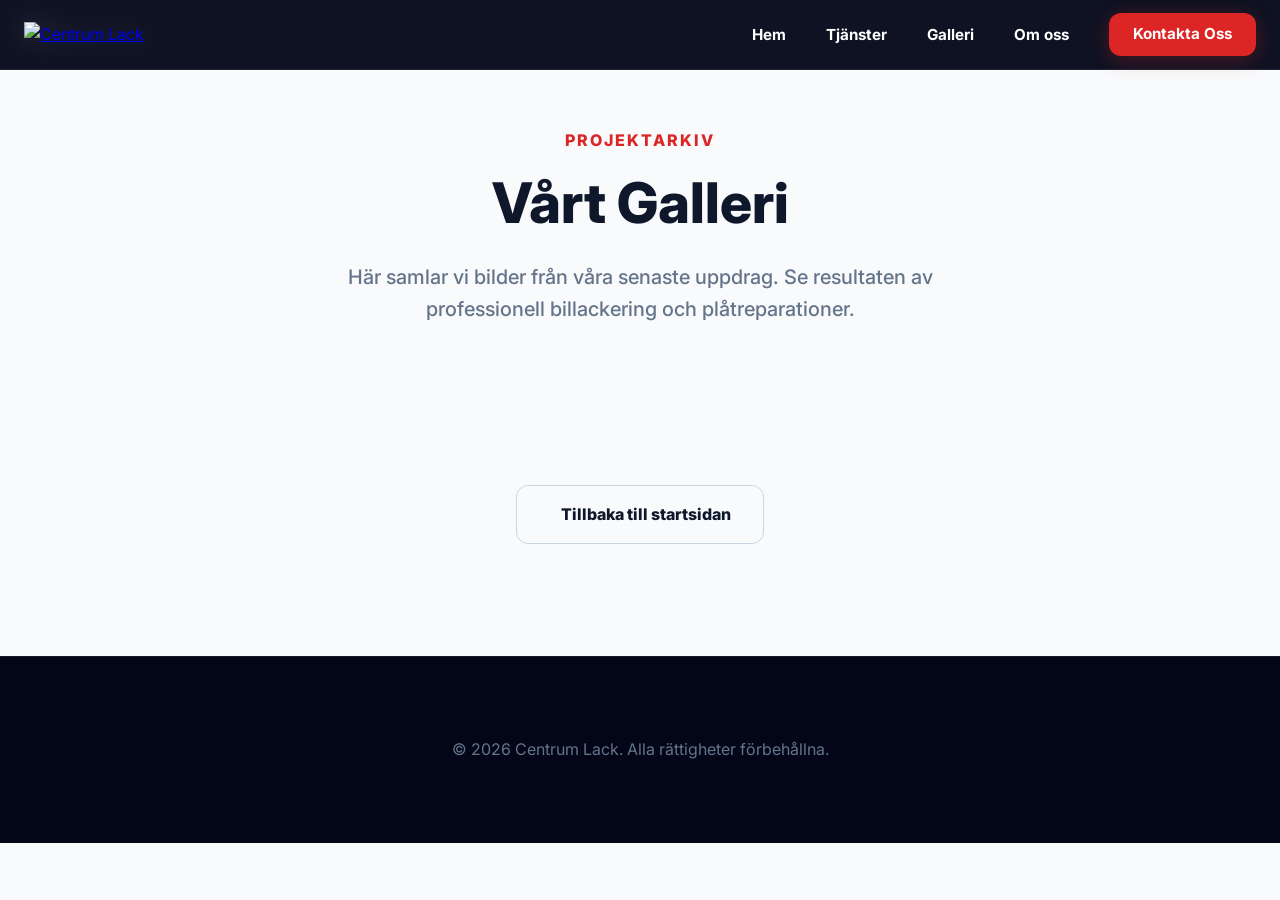
==== galleri.html @ 2651d566 "Add files via upload" ====
<!DOCTYPE html>
<html lang="sv" class="scroll-smooth">
<head>
    <meta charset="UTF-8">
    <meta name="viewport" content="width=device-width, initial-scale=1.0">
    <title>Galleri | Centrum Lack</title>
    
    <!-- Fonts & Icons -->
    <link href="https://fonts.googleapis.com/css2?family=Inter:wght@400;500;700;800&display=swap" rel="stylesheet">
    <script src="https://unpkg.com/lucide@latest"></script>
    
    <!-- Styles -->
    <link rel="stylesheet" href="style.css">
</head>
<body style="background: #f8fafc;">

    <!-- Navbar -->
    <header class="navbar">
        <div class="container nav-content">
            <a href="index.html#home" class="logo flex items-center">
                <img src="assets/logga1.png" alt="Centrum Lack" style="height: 90px;" class="logo-glow transition-transform hover:scale-105">
            </a>
            
            <nav>
                <ul class="nav-links">
                    <li><a href="index.html#home">Hem</a></li>
                    <li><a href="index.html#services">Tjänster</a></li>
                    <li><a href="index.html#gallery" class="highlight-red">Galleri</a></li>
                    <li><a href="index.html#about">Om oss</a></li>
                    <li><a href="index.html#contact" class="btn btn-primary" style="padding: 0.6rem 1.5rem;">Kontakta Oss</a></li>
                </ul>
            </nav>
        </div>
    </header>

    <main class="section-padding" style="padding-top: 8rem;">
        <div class="container">
            <div style="text-align: center; margin-bottom: 5rem;">
                <p style="color: var(--brand-red); font-weight: 800; text-transform: uppercase; letter-spacing: 2px; margin-bottom: 1rem;">Projektarkiv</p>
                <h1 style="font-size: 3.5rem; color: var(--bg-dark);">Vårt Galleri</h1>
                <p style="max-width: 600px; margin: 1.5rem auto; color: #64748b; font-weight: 500; font-size: 1.25rem;">
                    Här samlar vi bilder från våra senaste uppdrag. Se resultaten av professionell billackering och plåtreparationer.
                </p>
            </div>
            
            <!-- Gallery Grid Template -->
            <div id="gallery-grid" class="grid-3" style="gap: 2rem;">
                <!-- Dynamically Populated -->
            </div>
            
            <div style="text-align: center; margin-top: 5rem;">
                <a href="index.html#home" class="btn btn-outline" style="color: var(--bg-dark); border-color: #cbd5e1;">
                    <i data-lucide="arrow-left"></i> Tillbaka till startsidan
                </a>
            </div>
        </div>
    </main>

    <!-- Lightbox Modal -->
    <div id="lightbox" class="lightbox">
        <button class="lightbox-close" id="close-lightbox">
            <i data-lucide="x"></i>
        </button>
        <button id="prev-btn" style="position: absolute; left: 2rem; color: white; background: none; border: none; cursor: pointer; font-size: 3rem;">
            <i data-lucide="chevron-left" class="w-12 h-12"></i>
        </button>
        <div style="max-width: 90%; max-height: 85vh; display: flex; align-items: center; justify-content: center;">
            <img id="lightbox-img" src="" alt="Enlarged" style="max-width: 100%; max-height: 100%; border-radius: 12px; box-shadow: 0 0 50px rgba(0,0,0,0.5);">
        </div>
        <button id="next-btn" style="position: absolute; right: 2rem; color: white; background: none; border: none; cursor: pointer; font-size: 3rem;">
            <i data-lucide="chevron-right" class="w-12 h-12"></i>
        </button>
    </div>

    <footer style="background: #020617; padding: 5rem 0; border-top: 1px solid var(--border); color: white;">
        <div class="container" style="text-align: center;">
            <p style="color: #64748b;">&copy; 2026 Centrum Lack. Alla rättigheter förbehållna.</p>
        </div>
    </footer>

    <script>
        // Gallery Auto-Population & Lightbox Logic
        document.addEventListener('DOMContentLoaded', async () => {
            const grid = document.getElementById('gallery-grid');
            let images = [];

            try {
                const response = await fetch('assets/galleri-manifest.json');
                images = await response.json();
            } catch (err) {
                console.warn('Galleri missing or manifest failed.');
            }

            // Populate Grid
            images.forEach((imgSrc, index) => {
                const card = document.createElement('div');
                card.className = 'glass-card';
                card.style.padding = '0.75rem';
                card.style.background = 'white';
                card.style.cursor = 'pointer';
                card.innerHTML = `
                    <div style="aspect-ratio: 1; overflow: hidden; border-radius: 12px;">
                        <img src="assets/galleri/${imgSrc}" alt="Centrum Lack Projekt" style="width: 100%; height: 100%; object-fit: cover;" class="gallery-item-img transition-all duration-500 hover:scale-110">
                    </div>
                `;
                card.addEventListener('click', () => openLightbox(index));
                grid.appendChild(card);
            });

            // Lightbox Logic
            const lightbox = document.getElementById('lightbox');
            const lightboxImg = document.getElementById('lightbox-img');
            let currentIndex = 0;

            function openLightbox(index) {
                currentIndex = index;
                lightboxImg.src = `assets/galleri/${images[currentIndex]}`;
                lightbox.classList.add('active');
                document.body.style.overflow = 'hidden';
            }

            function closeLightbox() {
                lightbox.classList.remove('active');
                document.body.style.overflow = '';
            }

            document.getElementById('close-lightbox').addEventListener('click', closeLightbox);
            
            document.getElementById('prev-btn').addEventListener('click', (e) => {
                e.stopPropagation();
                currentIndex = (currentIndex - 1 + images.length) % images.length;
                lightboxImg.src = `assets/galleri/${images[currentIndex]}`;
            });

            document.getElementById('next-btn').addEventListener('click', (e) => {
                e.stopPropagation();
                currentIndex = (currentIndex + 1) % images.length;
                lightboxImg.src = `assets/galleri/${images[currentIndex]}`;
            });

            lightbox.addEventListener('click', (e) => {
                if (e.target === lightbox) closeLightbox();
            });

            // Keyboard support
            document.addEventListener('keydown', (e) => {
                if (!lightbox.classList.contains('active')) return;
                if (e.key === 'Escape') closeLightbox();
                if (e.key === 'ArrowRight') document.getElementById('next-btn').click();
                if (e.key === 'ArrowLeft') document.getElementById('prev-btn').click();
            });

            if (window.lucide) window.lucide.createIcons();
        });
    </script>
</body>
</html>
---- style.css ----
:root {
    --bg-dark: #0f172a;
    --bg-darker: #020617;
    --brand-red: #dc2626;
    --brand-red-hover: #b91c1c;
    --brand-blue: #0f172a;
    
    --text-light: #f8fafc;
    --text-muted: #94a3b8;
    
    --glass: rgba(255, 255, 255, 0.03);
    --border: rgba(255, 255, 255, 0.08);
    
    --font-main: 'Inter', sans-serif;
    --transition: all 0.4s cubic-bezier(0.16, 1, 0.3, 1);
}

* {
    margin: 0;
    padding: 0;
    box-sizing: border-box;
}

html {
    scroll-behavior: smooth;
    font-family: var(--font-main);
}

body {
    background-color: #fff;
    color: #1e293b;
    line-height: 1.6;
    overflow-x: hidden;
    -webkit-font-smoothing: antialiased;
}

/* Typography & Layout */
.container {
    max-width: 1280px;
    margin: 0 auto;
    padding: 0 1.5rem;
}

.section-padding {
    padding: 7rem 0;
}

h1, h2, h3, h4 {
    font-weight: 800;
    line-height: 1.2;
}

.highlight-red {
    color: var(--brand-red);
}

/* Navigation */
.navbar {
    position: fixed;
    top: 0;
    width: 100%;
    z-index: 1000;
    padding: 0.8rem 0;
    background: rgba(2, 6, 23, 0.95);
    backdrop-filter: blur(12px);
    border-bottom: 1px solid var(--border);
    transition: var(--transition);
}

#mobile-menu-btn {
    display: none;
    background: none;
    border: none;
    color: white;
    cursor: pointer;
}

@media (max-width: 768px) {
    #mobile-menu-btn {
        display: block;
    }
}

.nav-content {
    display: flex;
    justify-content: space-between;
    align-items: center;
}

.nav-links {
    display: flex;
    gap: 2.5rem;
    align-items: center;
    list-style: none;
}

.nav-links a {
    color: white;
    text-decoration: none;
    font-weight: 700;
    font-size: 0.95rem;
    transition: var(--transition);
}

.nav-links a:hover {
    color: var(--brand-red);
}

/* Buttons */
.btn {
    display: inline-flex;
    align-items: center;
    gap: 0.75rem;
    padding: 1rem 2rem;
    border-radius: 12px;
    font-weight: 800;
    text-decoration: none;
    transition: var(--transition);
    cursor: pointer;
    border: none;
    font-size: 1rem;
}

.btn-primary {
    background: var(--brand-red);
    color: white;
    box-shadow: 0 4px 20px rgba(220, 38, 38, 0.3);
}

.btn-primary:hover {
    background: var(--brand-red-hover);
    transform: translateY(-2px);
    box-shadow: 0 8px 30px rgba(220, 38, 38, 0.4);
}

.btn-outline {
    background: rgba(255, 255, 255, 0.05);
    color: white;
    border: 1px solid var(--border);
    backdrop-filter: blur(8px);
}

.btn-outline:hover {
    background: rgba(255, 255, 255, 0.1);
    transform: translateY(-2px);
}

/* Premium Effects */
.logo-glow {
    filter: drop-shadow(0 0 15px rgba(255, 255, 255, 0.2));
    animation: glow-pulse-white 3s infinite alternate;
}

@keyframes glow-pulse-white {
    from { filter: drop-shadow(0 0 10px rgba(255, 255, 255, 0.15)); }
    to { filter: drop-shadow(0 0 30px rgba(255, 255, 255, 0.4)); }
}

.footer-logo {
    height: 160px;
    filter: grayscale(1);
    opacity: 0.5;
    transition: var(--transition);
}

.footer-logo:hover {
    filter: grayscale(0);
    opacity: 1;
    transform: scale(1.05);
}

.glass-card {
    background: var(--glass);
    backdrop-filter: blur(10px);
    border: 1px solid var(--border);
    border-radius: 20px;
    transition: var(--transition);
}

.glass-card:hover {
    border-color: var(--brand-red);
    transform: translateY(-5px);
}

/* Grid System */
.grid-3 {
    display: grid;
    grid-template-columns: repeat(3, 1fr);
    gap: 2.5rem;
}

/* Responsive */
@media (max-width: 1024px) {
    .grid-3 { grid-template-columns: repeat(2, 1fr); }
}

@media (max-width: 768px) {
    .grid-3 { grid-template-columns: 1fr; }
    .nav-links { display: none; }
    .section-padding { padding: 4rem 0; }
}

/* Hero Section Specifics */
.hero {
    height: 100vh;
    min-height: 700px;
    background-color: var(--bg-dark);
    display: flex;
    align-items: center;
    position: relative;
    overflow: hidden;
}

.hero-bg {
    position: absolute;
    inset: 0;
    opacity: 0.4;
}

.hero-bg img {
    width: 100%;
    height: 100%;
    object-fit: cover;
}

.hero-overlay {
    position: absolute;
    inset: 0;
    background: linear-gradient(to top, var(--bg-dark) 0%, transparent 100%);
}

.hero-content {
    position: relative;
    z-index: 10;
    max-width: 800px;
    text-align: center;
    margin: 0 auto;
}

/* Form Styles */
.form-input {
    width: 100%;
    background: rgba(255, 255, 255, 0.05);
    border: 1px solid var(--border);
    padding: 1.2rem;
    border-radius: 12px;
    color: white;
    font-family: inherit;
    font-weight: 700;
    transition: var(--transition);
    outline: none;
}

.form-input:focus {
    border-color: var(--brand-red);
    background: rgba(255, 255, 255, 0.1);
}

/* Lightbox */
.lightbox {
    position: fixed;
    inset: 0;
    background: rgba(0, 0, 0, 0.95);
    z-index: 2000;
    display: none;
    align-items: center;
    justify-content: center;
    opacity: 0;
    transition: opacity 0.4s ease;
}

.lightbox.active {
    display: flex;
    opacity: 1;
}

.lightbox-img {
    max-width: 90%;
    max-height: 85vh;
    border-radius: 12px;
    box-shadow: 0 0 50px rgba(0, 0, 0, 0.5);
}

.lightbox-close {
    position: absolute;
    top: 2rem;
    right: 2rem;
    color: white;
    font-size: 2.5rem;
    background: none;
    border: none;
    cursor: pointer;
}
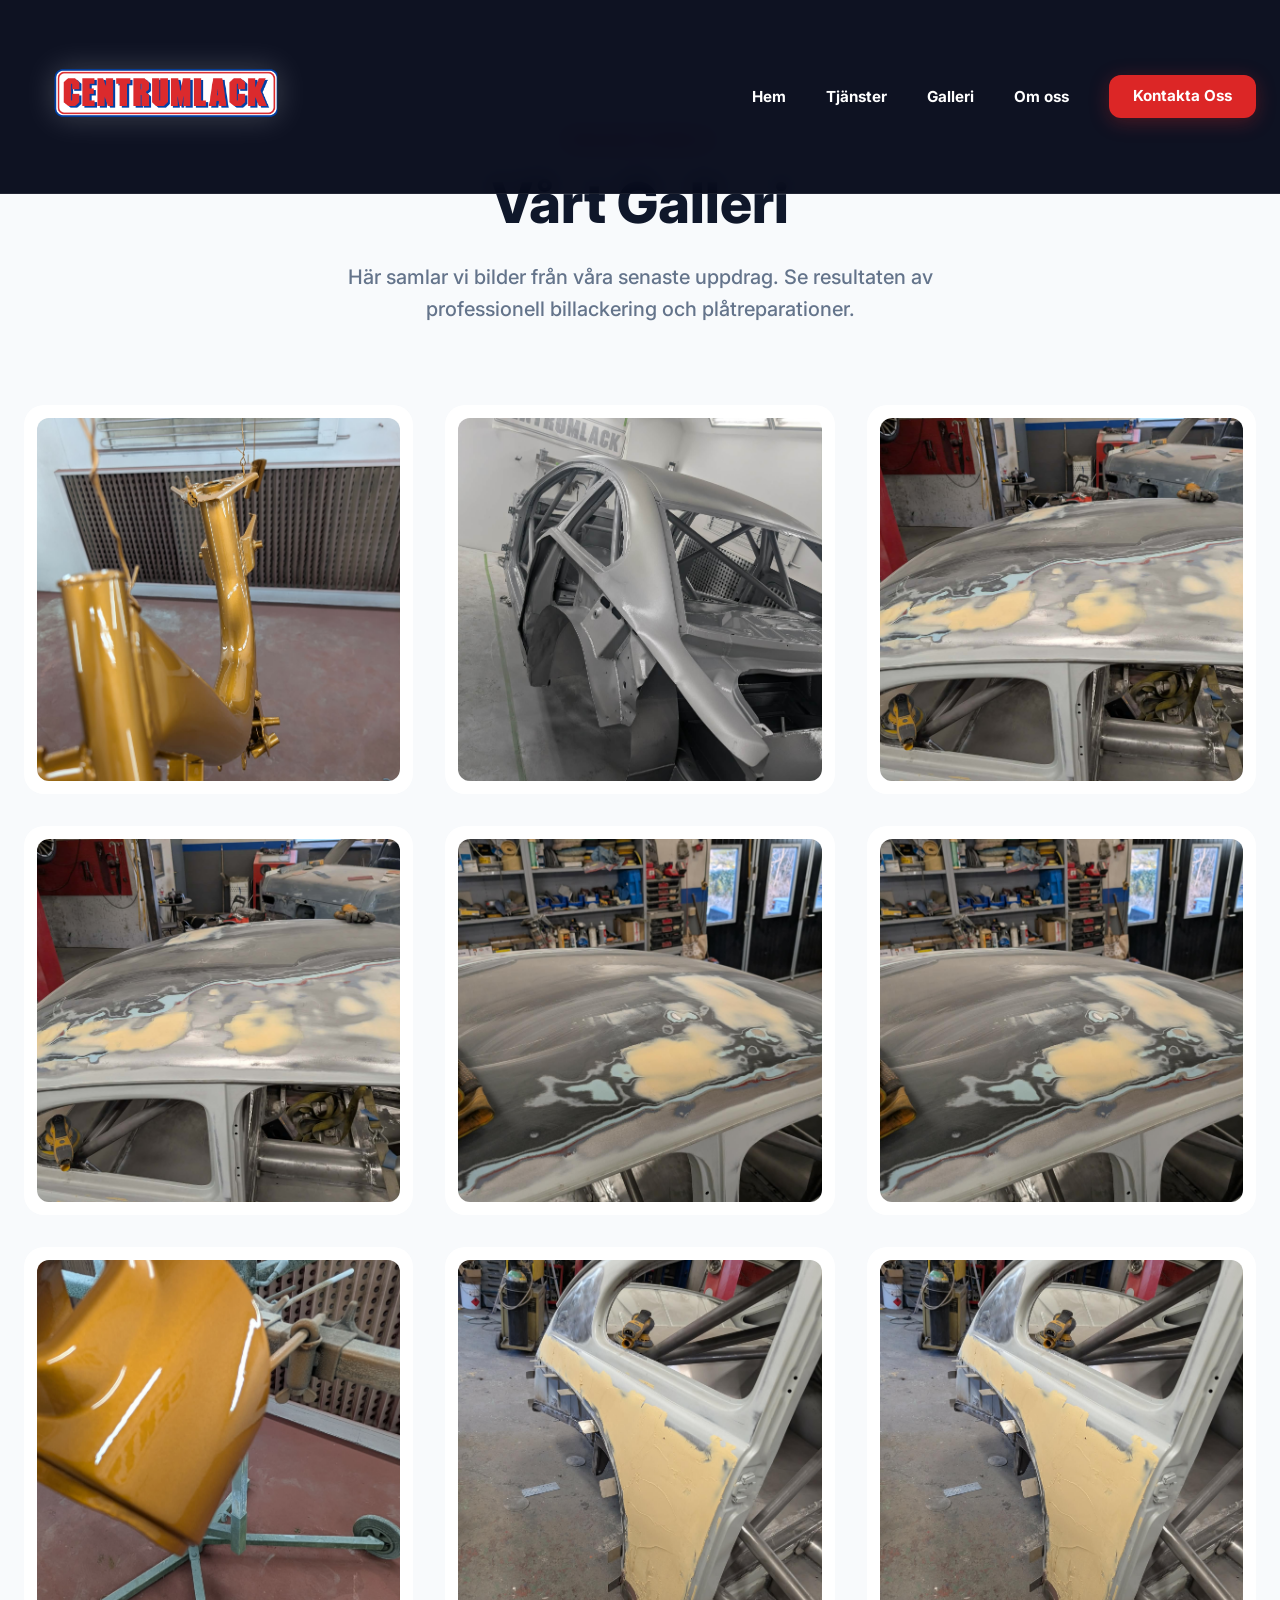
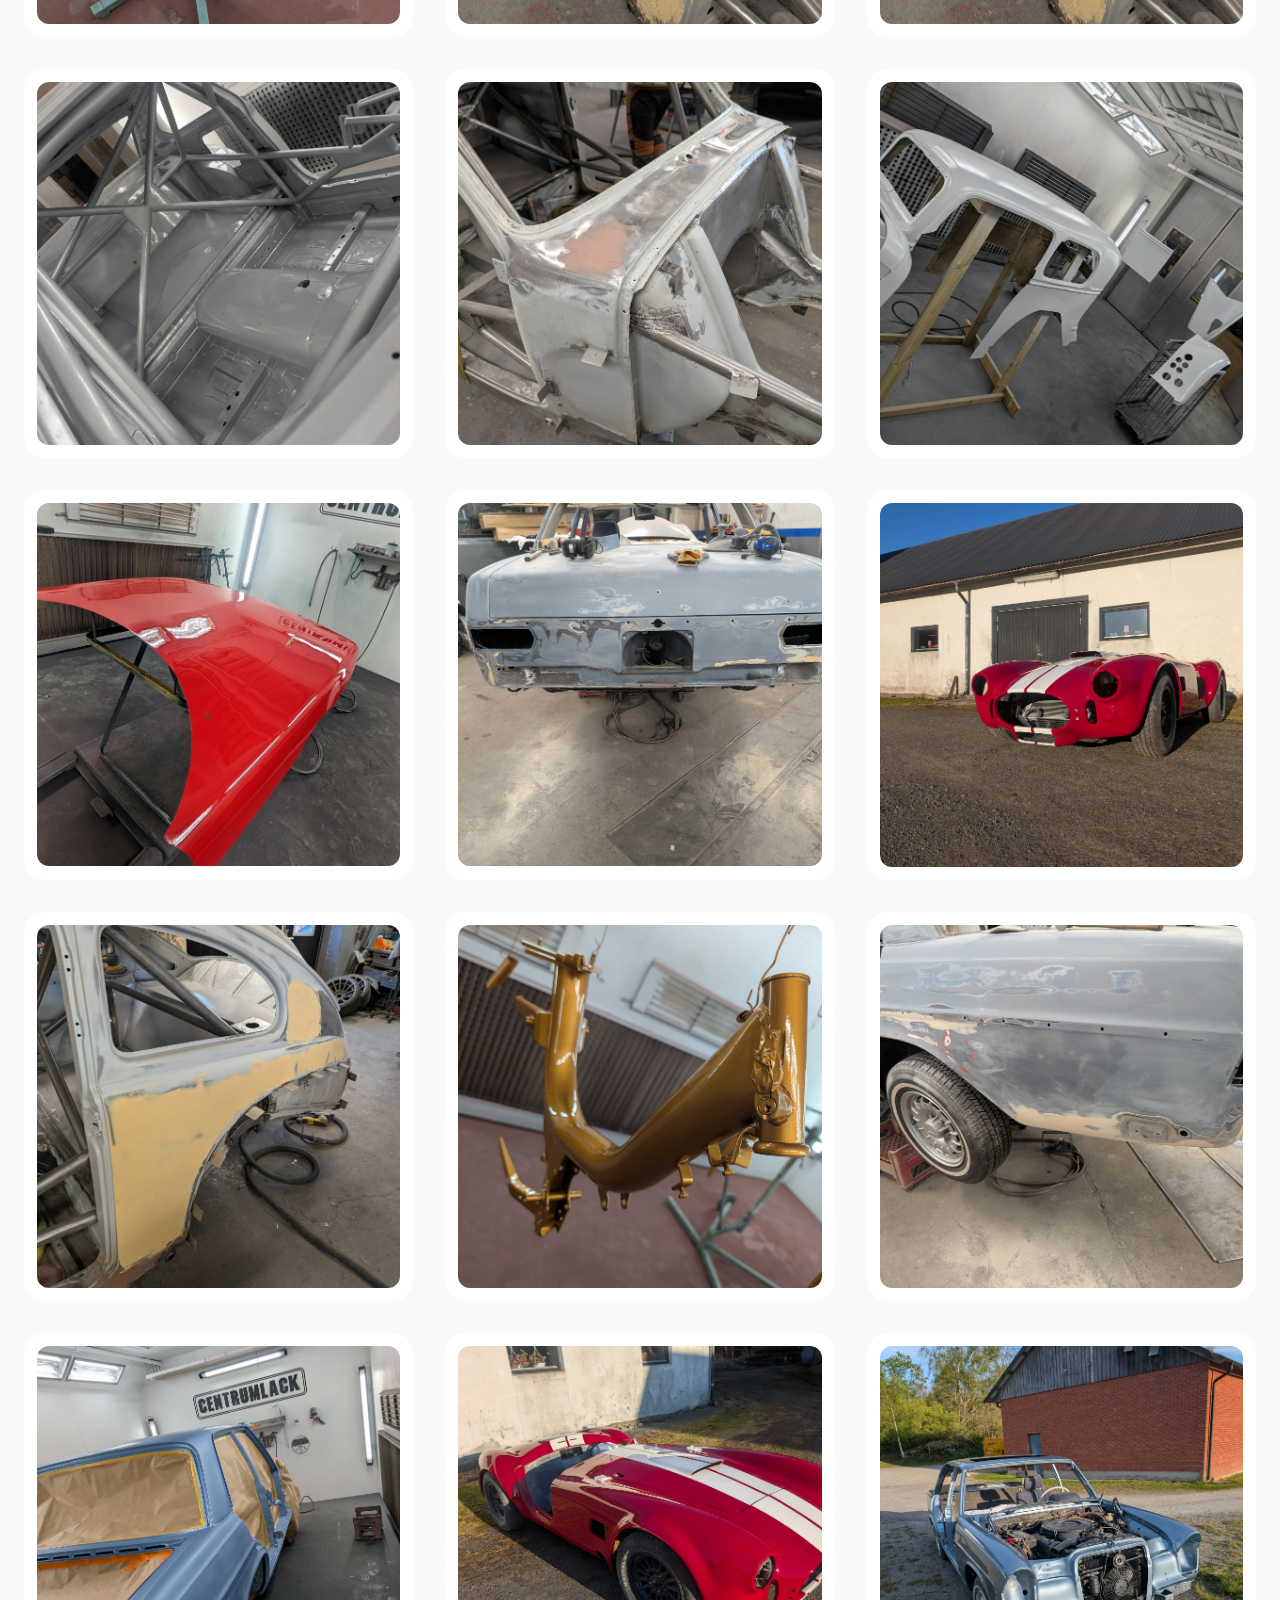
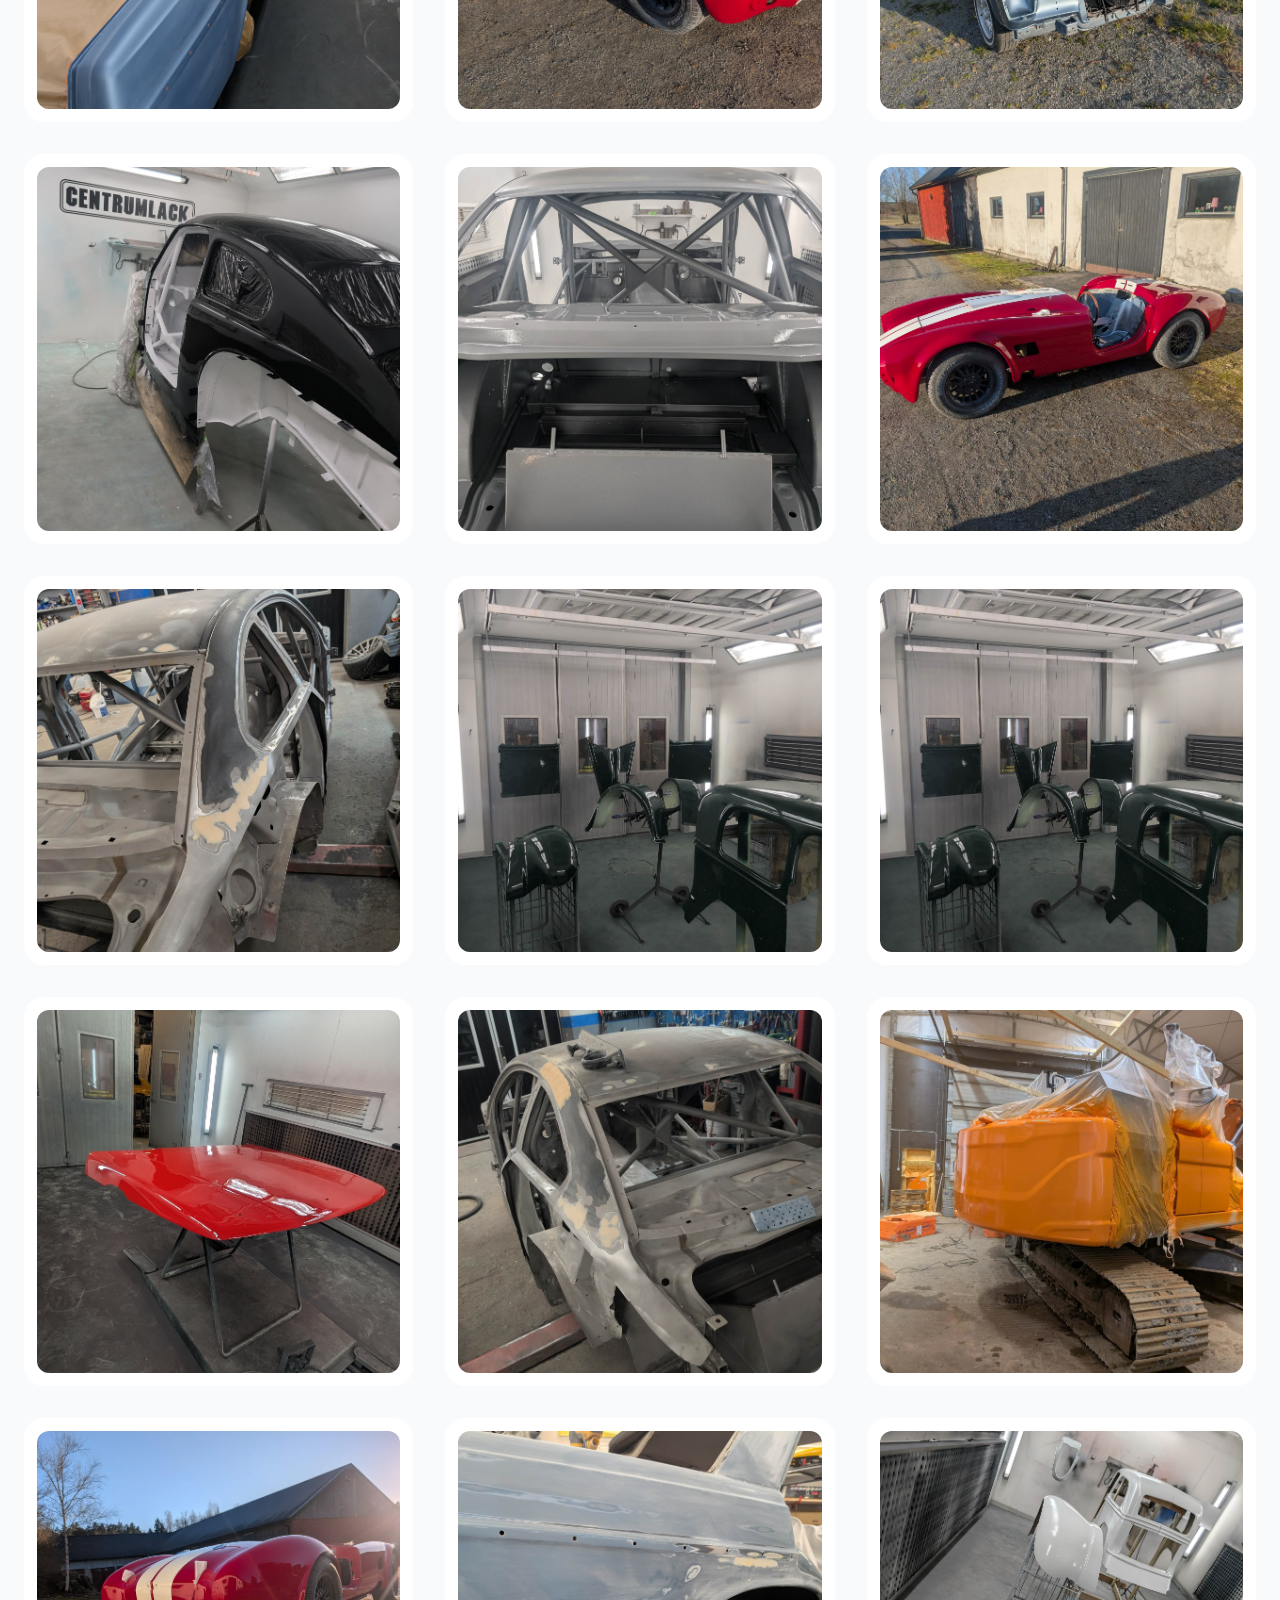
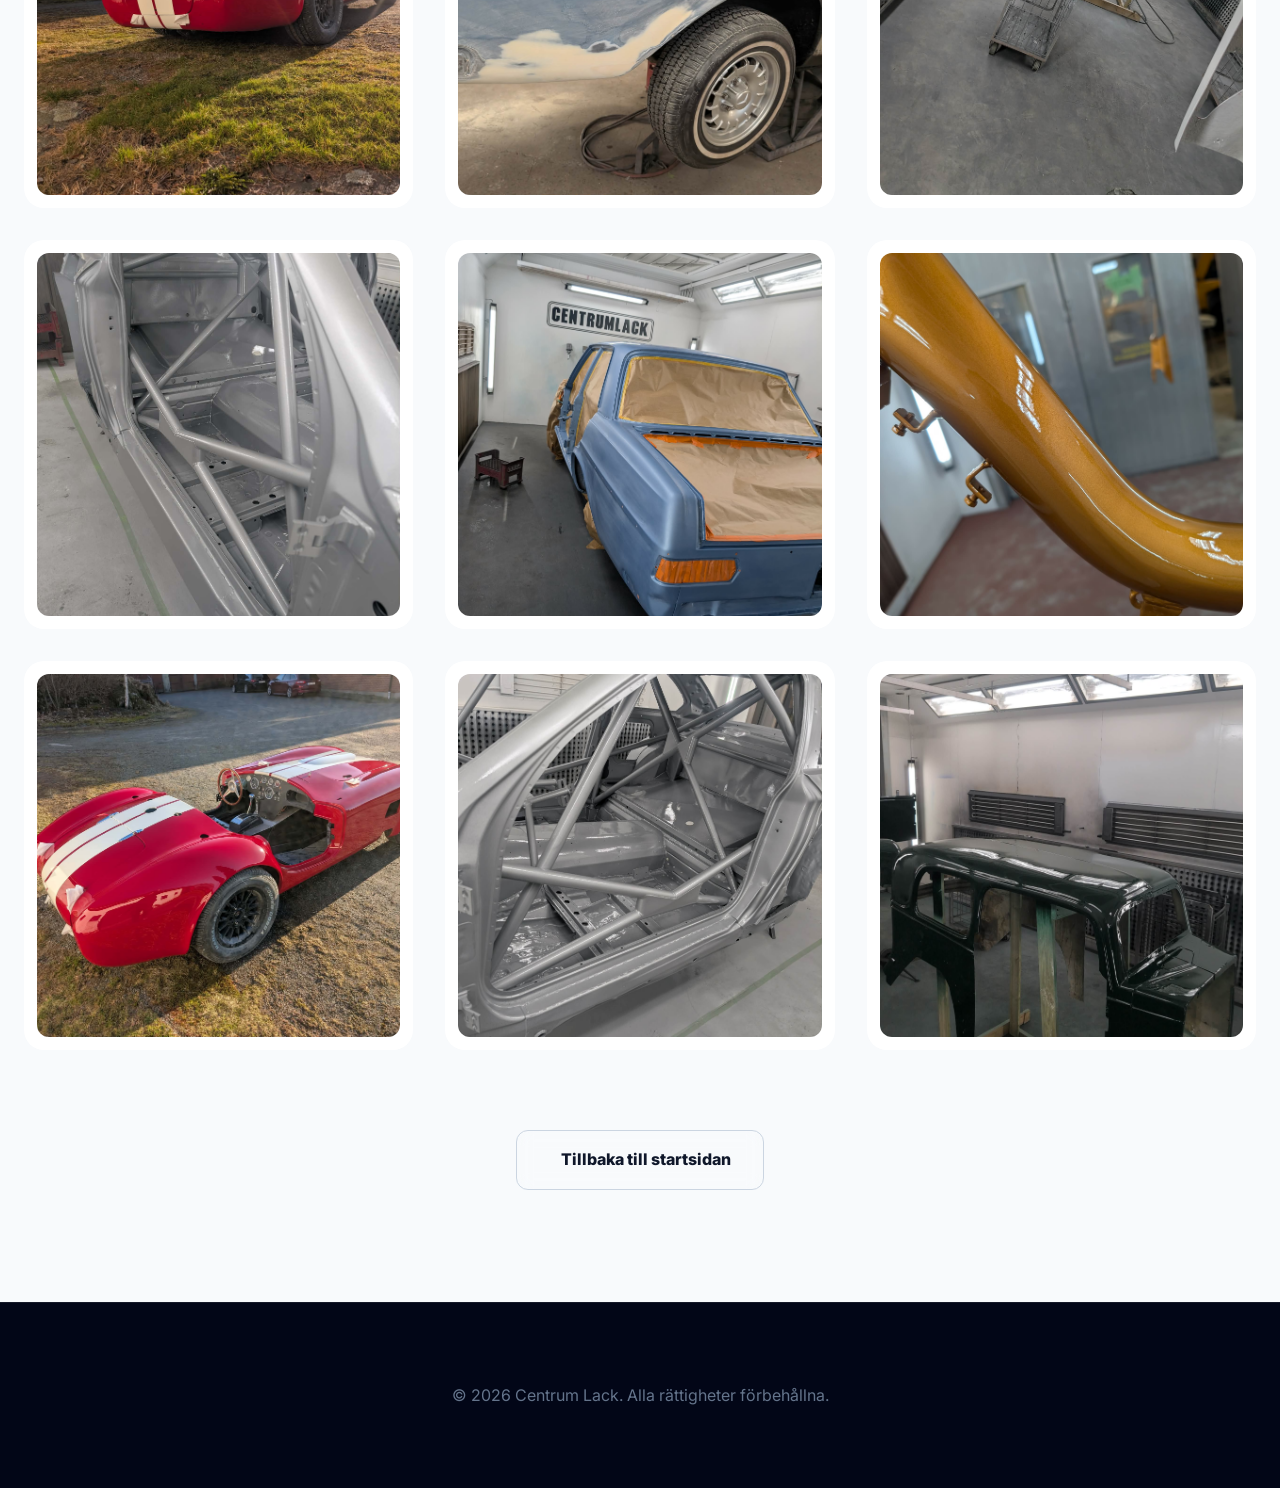
==== commit 3246b808: "Add files via upload" ====
--- a/galleri.html
+++ b/galleri.html
@@ -18,7 +18,7 @@
     <header class="navbar">
         <div class="container nav-content">
             <a href="index.html#home" class="logo flex items-center">
-                <img src="assets/logga1.png" alt="Centrum Lack" style="height: 90px;" class="logo-glow transition-transform hover:scale-105">
+                <img src="assets/logga1.png" alt="Centrum Lack" style="height: 160px;" class="logo-glow transition-transform hover:scale-105">
             </a>
             
             <nav>
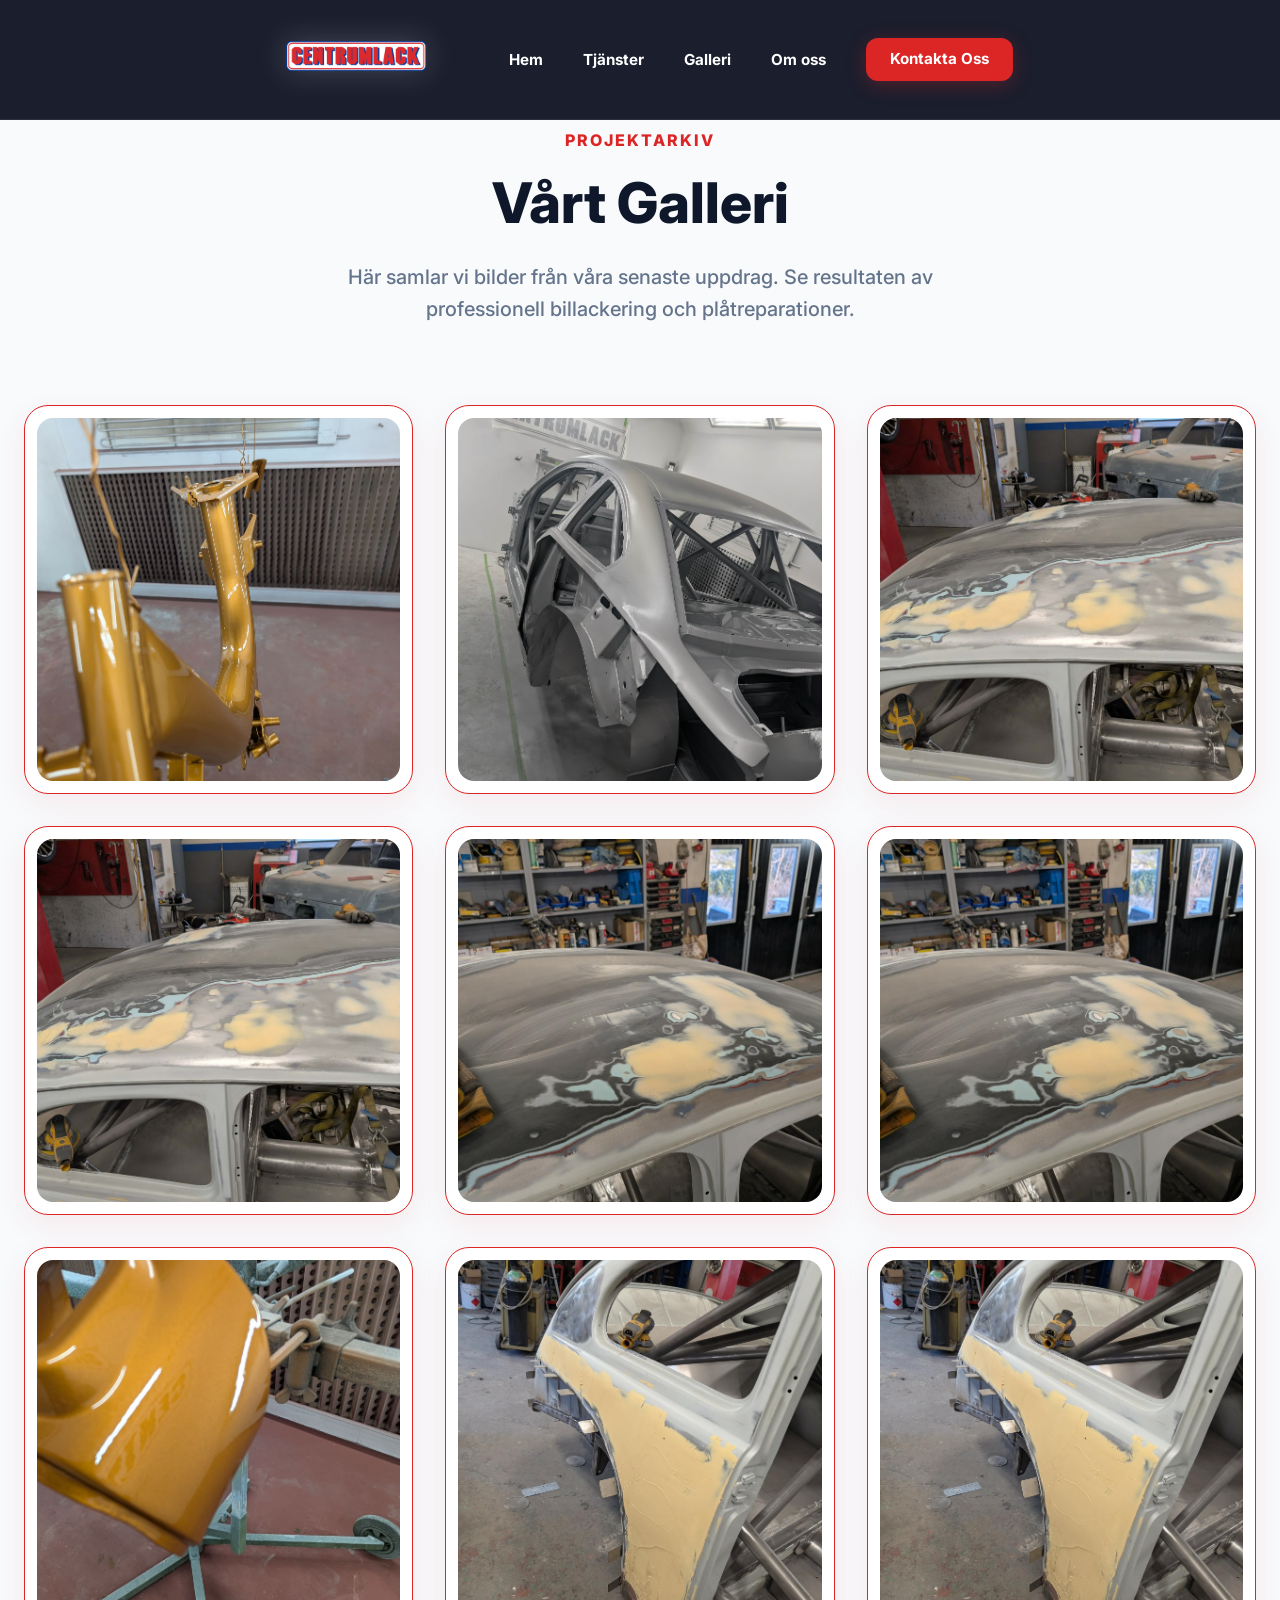
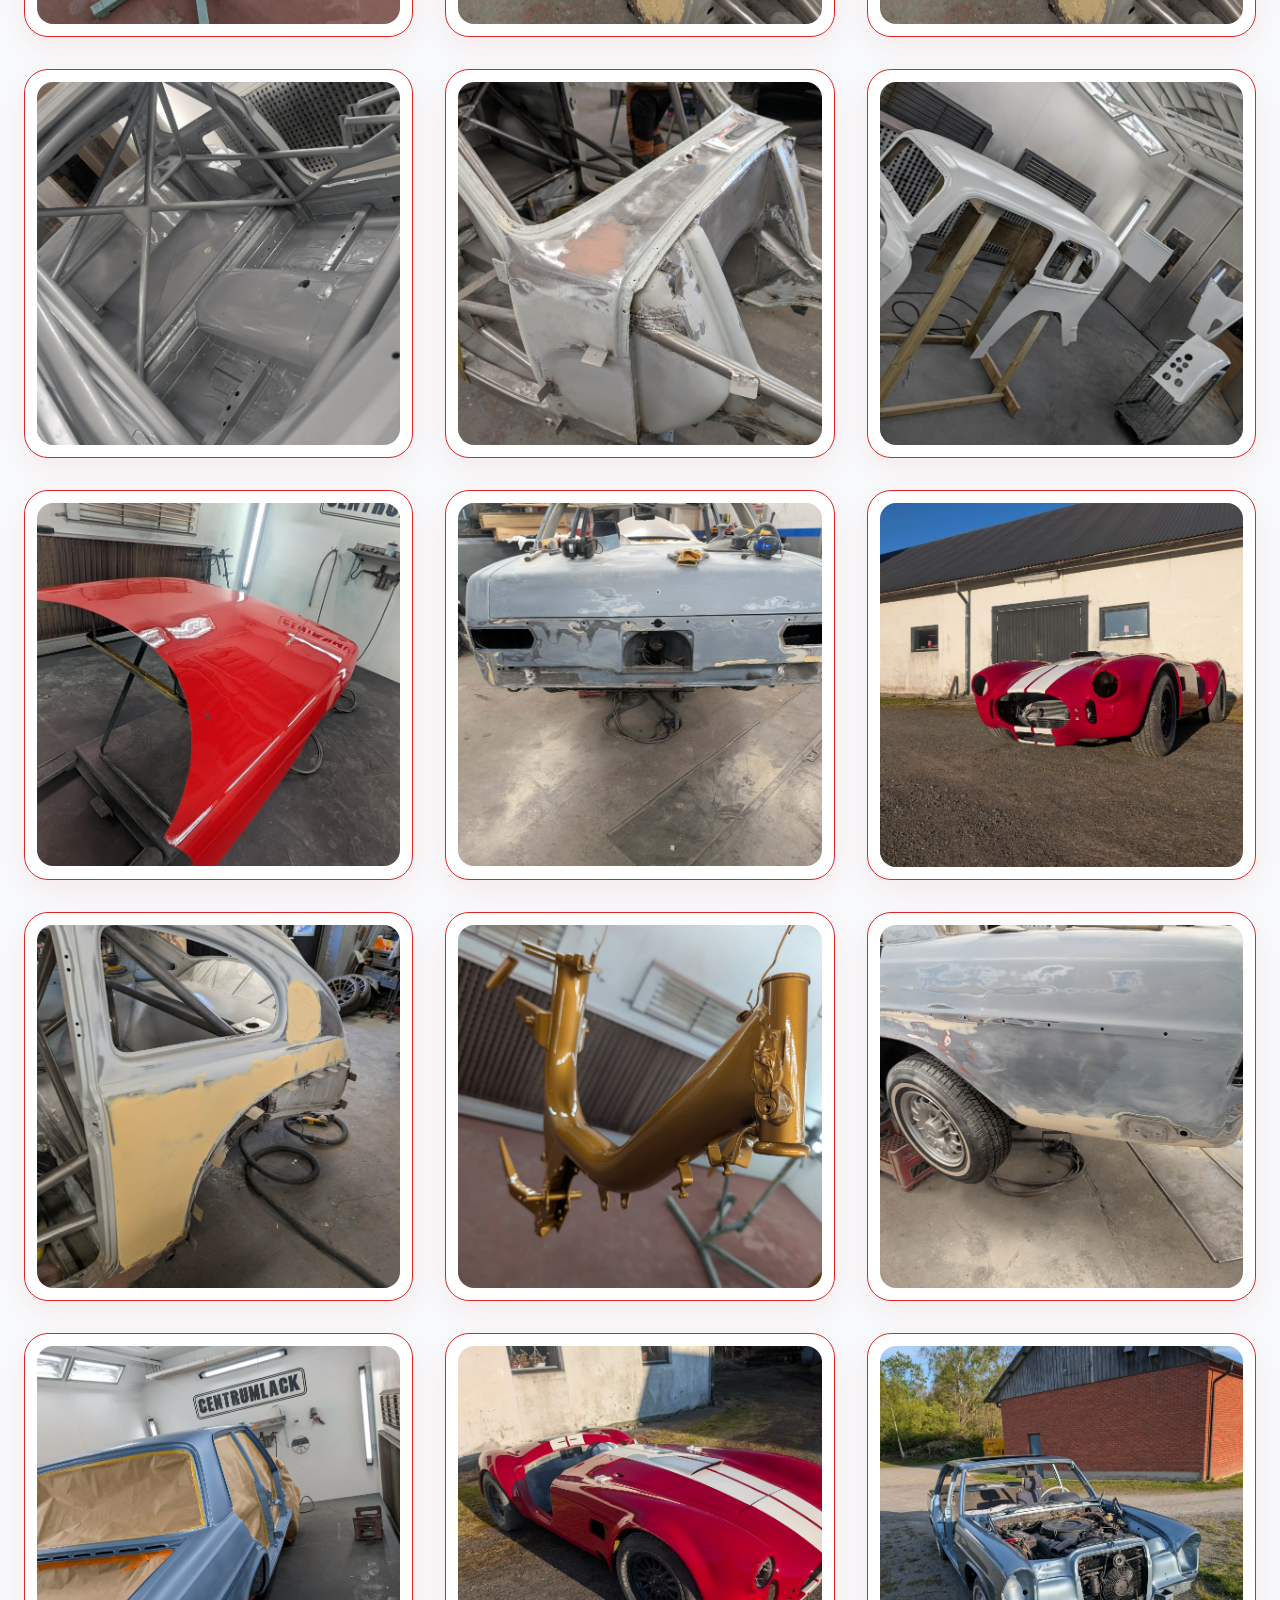
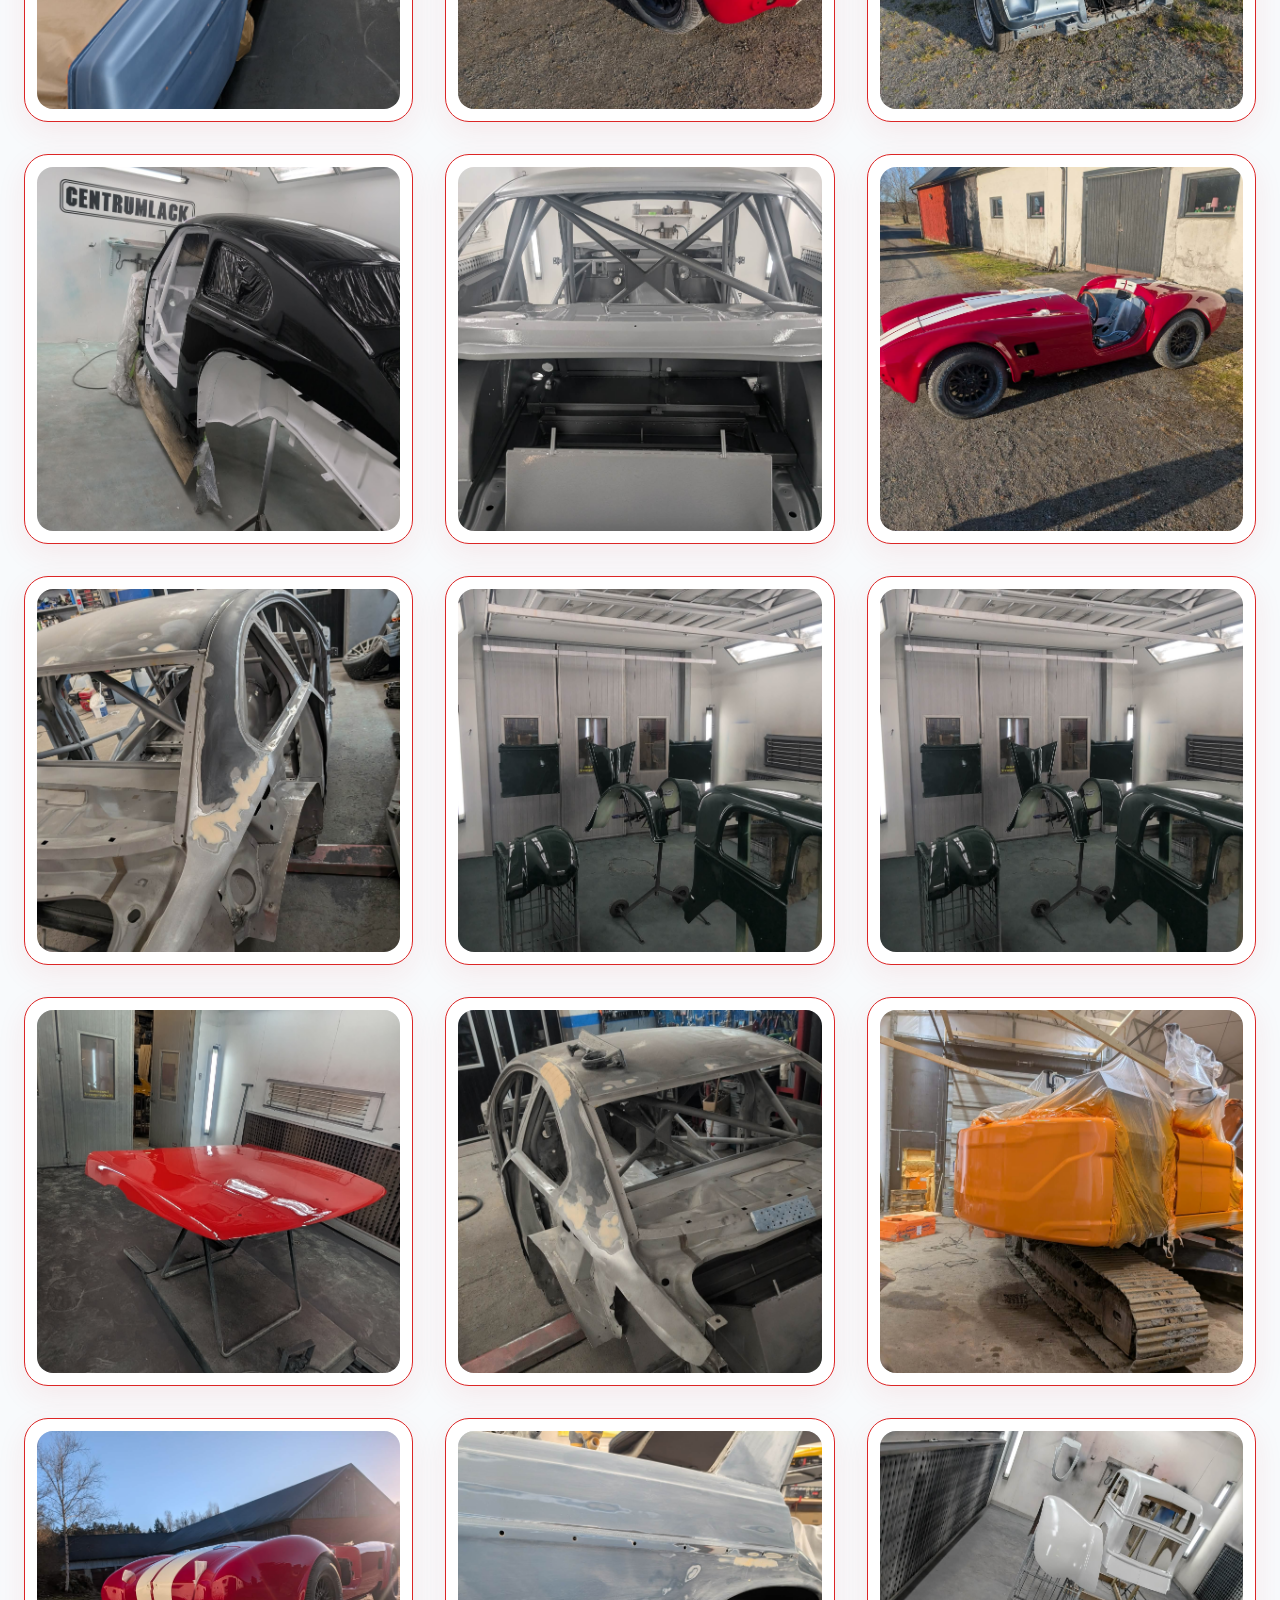
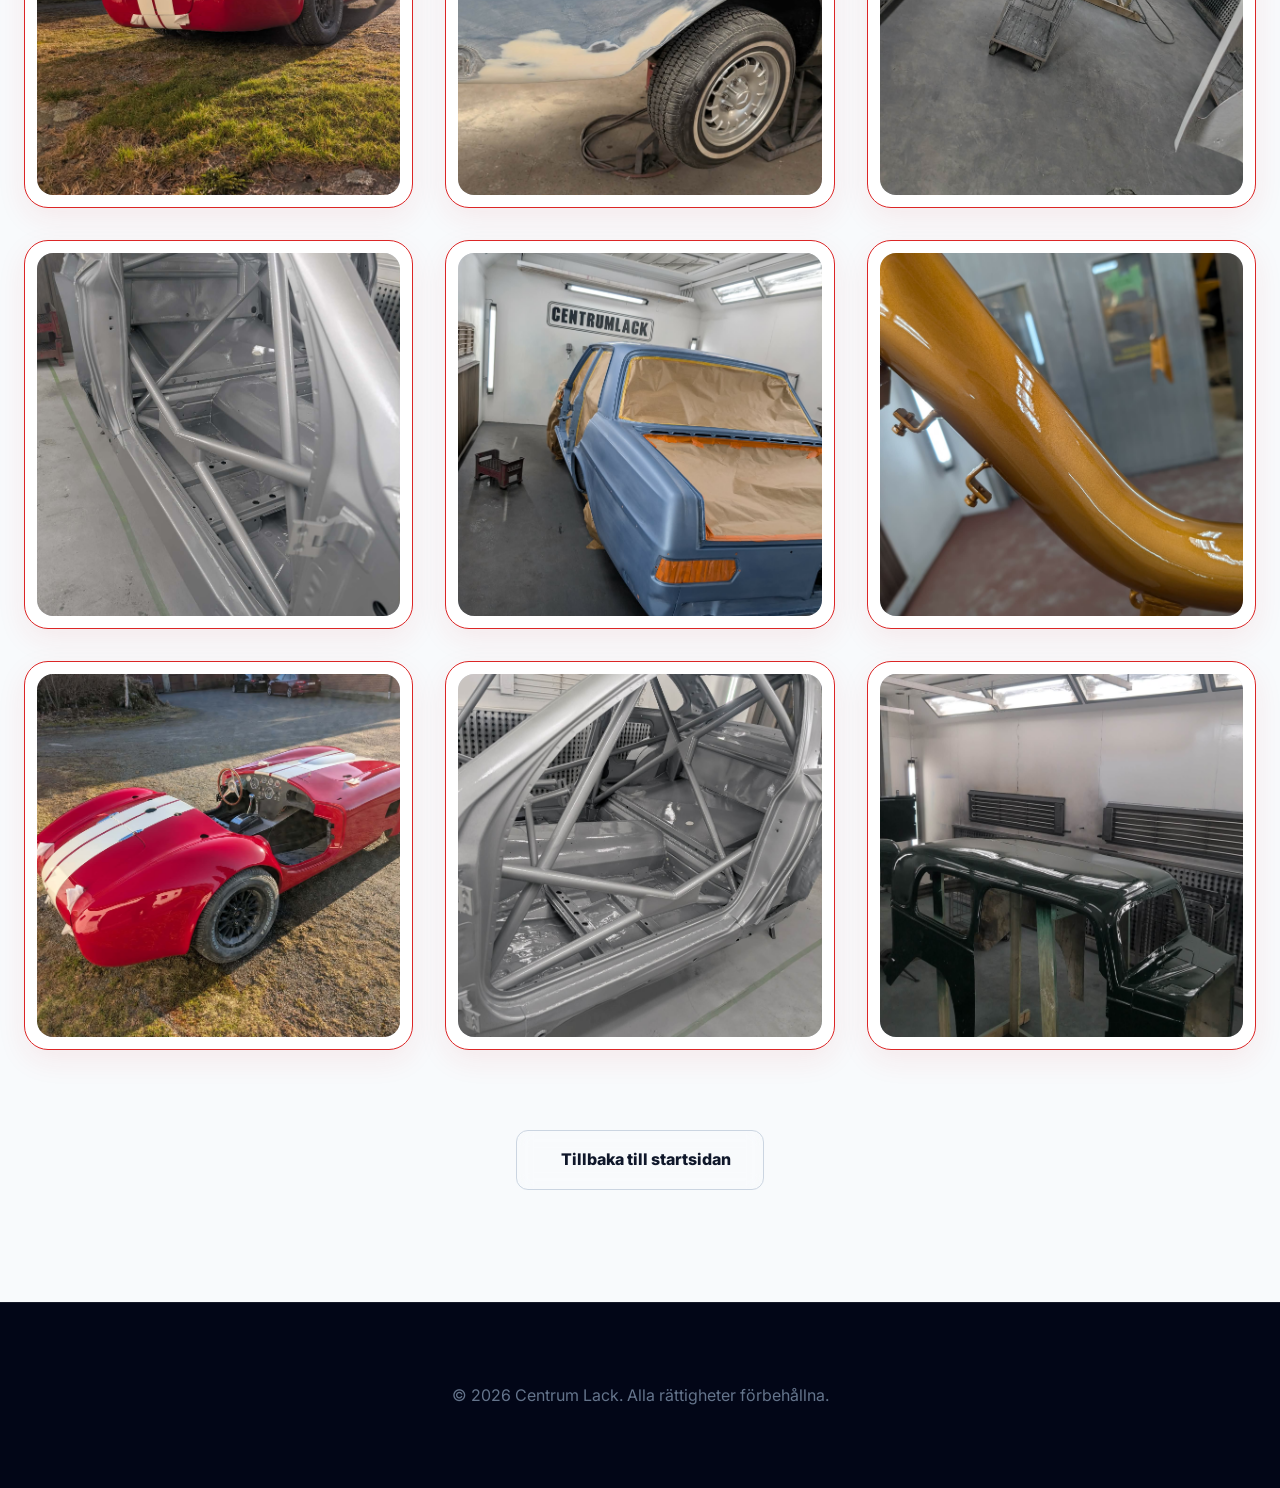
==== commit 14330dce: "Add files via upload" ====
--- a/galleri.html
+++ b/galleri.html
@@ -4,10 +4,13 @@
     <meta charset="UTF-8">
     <meta name="viewport" content="width=device-width, initial-scale=1.0">
     <title>Galleri | Centrum Lack</title>
+    <!-- Preconnect -->
+    <link rel="preconnect" href="https://fonts.googleapis.com">
+    <link rel="preconnect" href="https://fonts.gstatic.com" crossorigin>
     
     <!-- Fonts & Icons -->
-    <link href="https://fonts.googleapis.com/css2?family=Inter:wght@400;500;700;800&display=swap" rel="stylesheet">
-    <script src="https://unpkg.com/lucide@latest"></script>
+    <link href="https://fonts.googleapis.com/css2?family=Inter:wght@400;500;700;800&display=swap" rel="stylesheet" media="print" onload="this.media='all'">
+    <script src="https://unpkg.com/lucide@latest" defer></script>
     
     <!-- Styles -->
     <link rel="stylesheet" href="style.css">
@@ -18,7 +21,7 @@
     <header class="navbar">
         <div class="container nav-content">
             <a href="index.html#home" class="logo flex items-center">
-                <img src="assets/logga1.png" alt="Centrum Lack" style="height: 160px;" class="logo-glow transition-transform hover:scale-105">
+                <img src="assets/logga1.png" alt="Centrum Lack" width="1920" height="1080" class="nav-logo logo-glow transition-transform hover:scale-105">
             </a>
             
             <nav>
@@ -82,30 +85,68 @@
         // Gallery Auto-Population & Lightbox Logic
         document.addEventListener('DOMContentLoaded', async () => {
             const grid = document.getElementById('gallery-grid');
-            let images = [];
+            // Robust image list (Hardcoded to avoid fetch/CORS issues)
+            const images = [
+                "0461d37a-6c69-4ee3-b0cd-a8f5c05e8283.jpg",
+                "0af2cc81-adca-4ce8-bc8c-e21aa36789b7.jpg",
+                "0fbabf30-5a33-4285-b611-1ed11fb593cd (1).jpg",
+                "0fbabf30-5a33-4285-b611-1ed11fb593cd.jpg",
+                "1aa6263a-0f87-4c7f-a342-8af4c26db5e7 (1).jpg",
+                "1aa6263a-0f87-4c7f-a342-8af4c26db5e7.jpg",
+                "250c2445-8d68-41d4-9f31-19713ce4a512.jpg",
+                "323f4e46-942d-46f0-8cdf-d0a613947941 (1).jpg",
+                "323f4e46-942d-46f0-8cdf-d0a613947941.jpg",
+                "387db898-1b1a-4fb8-9beb-0382fc4ee0de.jpg",
+                "3acb7295-4d91-4f26-971b-49766f90576b.jpg",
+                "3e1b98c9-afba-4442-8816-0be67f229887.jpg",
+                "3f6dd0b8-d422-4aa7-b53c-999eb55087c1.jpg",
+                "439fd59e-27cc-468e-b764-d76f92509151.jpg",
+                "45fef2e8-ab74-4ed6-9cc2-18fadbcc579f.jpg",
+                "4d6895fc-612b-4d29-aaaf-7c4f1450838b.jpg",
+                "505fb96b-1ba8-4488-a1e8-3102e54f8931.jpg",
+                "5242d715-48d9-4364-991b-cbcf9c6988dc.jpg",
+                "56abe001-0cb4-488a-83df-4b1b0d8fcef7.jpg",
+                "6509bccf-bec1-46aa-abca-8dd3b4320467.jpg",
+                "684b03b4-b070-492b-be0e-52165439544e.jpg",
+                "6a22e7ea-4cf4-42b9-b7dc-7acce8a31b4c.jpg",
+                "6ee66731-7244-4faf-bb93-8655acb01416.jpg",
+                "6fcddc8d-2782-45c8-acad-5871a777dde0.jpg",
+                "745cdd70-5d8e-43f8-ba45-c5883b7cc202.jpg",
+                "75b9ec4a-6da2-40e3-a959-604aaaa6c334 (1).jpg",
+                "75b9ec4a-6da2-40e3-a959-604aaaa6c334.jpg",
+                "852d667b-d445-4fcd-8973-eec97cfad8f3.jpg",
+                "86529410-f219-4d08-8f67-4cf724c24d51.jpg",
+                "bc20e9a4-dd21-434a-a027-18d0d148cda1.jpg",
+                "c8769120-d0c4-4933-b0f7-afeecddcb59e.jpg",
+                "ca368a40-803a-4b4e-98d4-cf9f8a3b5dd3.jpg",
+                "cffe21a4-b1af-4503-a6fe-8ec437f2b1ee.jpg",
+                "d3aa62fe-9e7b-4bed-b0e5-16f43c13a01a.jpg",
+                "ef668796-e39c-4e91-b49d-7f2d3d65f319.jpg",
+                "f130c74e-c1c4-4be8-81d7-1e5e2cd21ae0.jpg",
+                "f9f59b84-eaf5-4fa0-88f4-734e95bcefeb.jpg",
+                "fc427162-5af6-4d16-8f5e-2ad89f7877b9.jpg",
+                "fe99bd92-c9d4-460b-8f81-8bacfacfcd88.jpg"
+            ];
 
-            try {
-                const response = await fetch('assets/galleri-manifest.json');
-                images = await response.json();
-            } catch (err) {
-                console.warn('Galleri missing or manifest failed.');
-            }
+            // Clear grid
+            grid.innerHTML = '';
 
             // Populate Grid
             images.forEach((imgSrc, index) => {
                 const card = document.createElement('div');
-                card.className = 'glass-card';
-                card.style.padding = '0.75rem';
-                card.style.background = 'white';
+                card.className = 'gallery-card';
                 card.style.cursor = 'pointer';
                 card.innerHTML = `
-                    <div style="aspect-ratio: 1; overflow: hidden; border-radius: 12px;">
-                        <img src="assets/galleri/${imgSrc}" alt="Centrum Lack Projekt" style="width: 100%; height: 100%; object-fit: cover;" class="gallery-item-img transition-all duration-500 hover:scale-110">
+                    <div class="img-container" style="background: #e2e8f0;">
+                        <img src="assets/galleri/${imgSrc}" alt="Centrum Lack Projekt" width="800" height="800" loading="lazy">
                     </div>
                 `;
-                card.addEventListener('click', () => openLightbox(index));
+                card.addEventListener('click', () => {
+                    if (window.openLightbox) openLightbox(index);
+                });
                 grid.appendChild(card);
             });
+            console.log('Gallery: Population complete.');
 
             // Lightbox Logic
             const lightbox = document.getElementById('lightbox');
--- a/style.css
+++ b/style.css
@@ -59,12 +59,40 @@
     position: fixed;
     top: 0;
     width: 100%;
+    height: 120px;
     z-index: 1000;
-    padding: 0.8rem 0;
-    background: rgba(2, 6, 23, 0.95);
+    background: rgba(2, 6, 23, 0.9);
     backdrop-filter: blur(12px);
     border-bottom: 1px solid var(--border);
     transition: var(--transition);
+    display: flex;
+    align-items: center;
+}
+
+.navbar.scrolled {
+    background: rgba(2, 6, 23, 0.98);
+    box-shadow: 0 10px 30px rgba(0,0,0,0.3);
+}
+
+.nav-logo {
+    height: 100px;
+    width: auto; /* Ensure aspect ratio is maintained */
+    max-width: 100%; /* Prevent overflow */
+    margin-right: 4rem; /* Added space between logo and menu in desktop mode */
+    transition: var(--transition);
+}
+
+@media (max-width: 768px) {
+    .navbar {
+        height: 140px;
+    }
+    .nav-logo {
+        height: 110px;
+        margin-top: 0;
+        margin-left: -1rem; /* Shifted left in mobile mode */
+        max-width: 80vw;
+        object-fit: contain;
+    }
 }
 
 #mobile-menu-btn {
@@ -156,11 +184,30 @@
     to { filter: drop-shadow(0 0 30px rgba(255, 255, 255, 0.4)); }
 }
 
+.hero-logo {
+    max-width: 450px;
+    width: 100%;
+    height: auto; /* Ensure aspect ratio is maintained */
+}
+
+@media (max-width: 768px) {
+    .hero-logo {
+        max-width: 280px;
+    }
+}
+
 .footer-logo {
     height: 160px;
+    width: auto; /* Ensure aspect ratio is maintained */
     filter: grayscale(1);
     opacity: 0.5;
     transition: var(--transition);
+}
+
+@media (max-width: 768px) {
+    .footer-logo {
+        height: 100px;
+    }
 }
 
 .footer-logo:hover {
@@ -180,6 +227,44 @@
 .glass-card:hover {
     border-color: var(--brand-red);
     transform: translateY(-5px);
+}
+
+/* Gallery Card (The Frame) */
+.gallery-card {
+    background: white;
+    padding: 12px;
+    border: 1px solid var(--brand-red);
+    border-radius: 24px;
+    transition: var(--transition);
+    overflow: hidden;
+    /* Removed height: 100% to prevent collapse in some grid layouts */
+    /* Subtle Red Glow */
+    box-shadow: 0 10px 30px rgba(220, 38, 38, 0.08);
+}
+
+.gallery-card:hover {
+    transform: translateY(-8px);
+    border-color: var(--brand-red);
+    /* Enhanced Red Glow on Hover */
+    box-shadow: 0 20px 50px rgba(220, 38, 38, 0.15);
+}
+
+.gallery-card .img-container {
+    aspect-ratio: 1;
+    overflow: hidden;
+    border-radius: 16px;
+    width: 100%;
+}
+
+.gallery-card img {
+    width: 100%;
+    height: 100%;
+    object-fit: cover;
+    transition: transform 0.8s cubic-bezier(0.16, 1, 0.3, 1);
+}
+
+.gallery-card:hover img {
+    transform: scale(1.1);
 }
 
 /* Grid System */
@@ -235,6 +320,13 @@
     max-width: 800px;
     text-align: center;
     margin: 0 auto;
+    padding-top: 140px; /* Offset for larger navbar header */
+}
+
+@media (max-width: 768px) {
+    .hero-content {
+        padding-top: 160px; /* Offset to perfectly clear the 140px navbar box */
+    }
 }
 
 /* Form Styles */
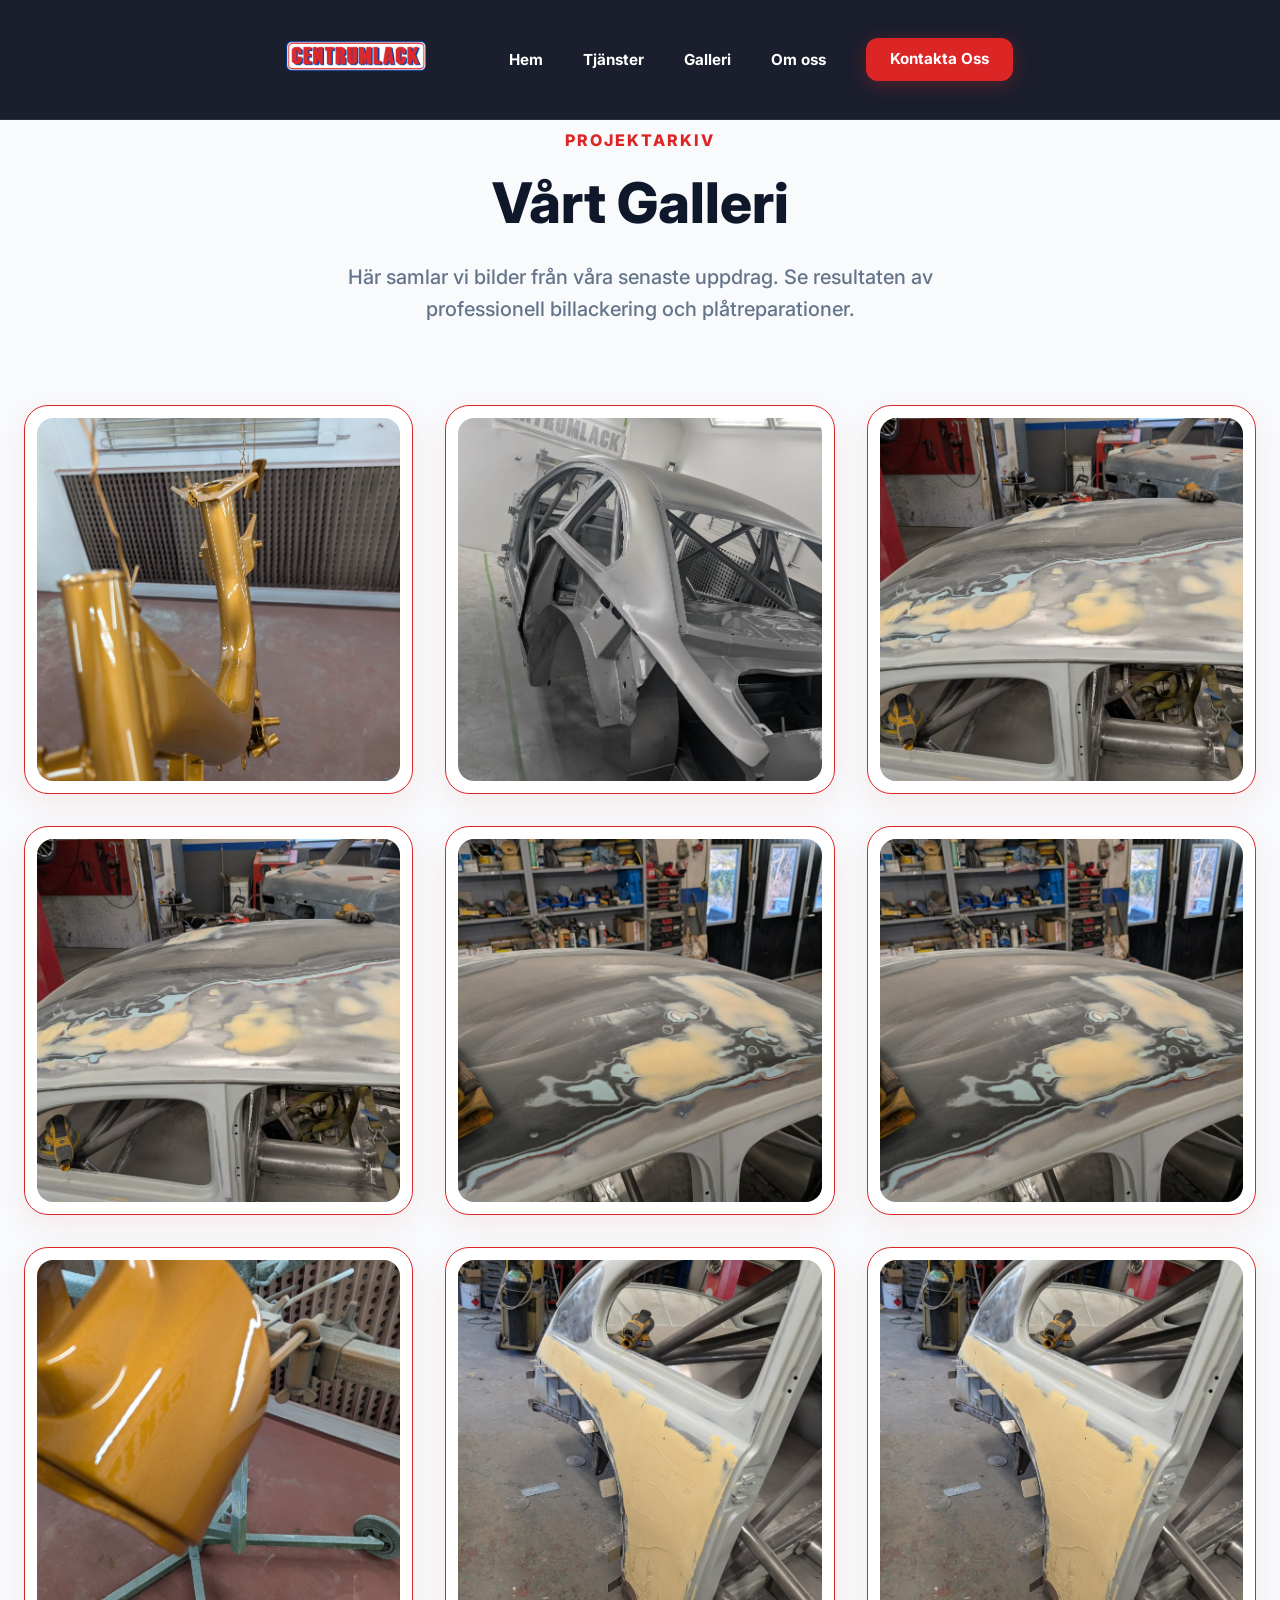
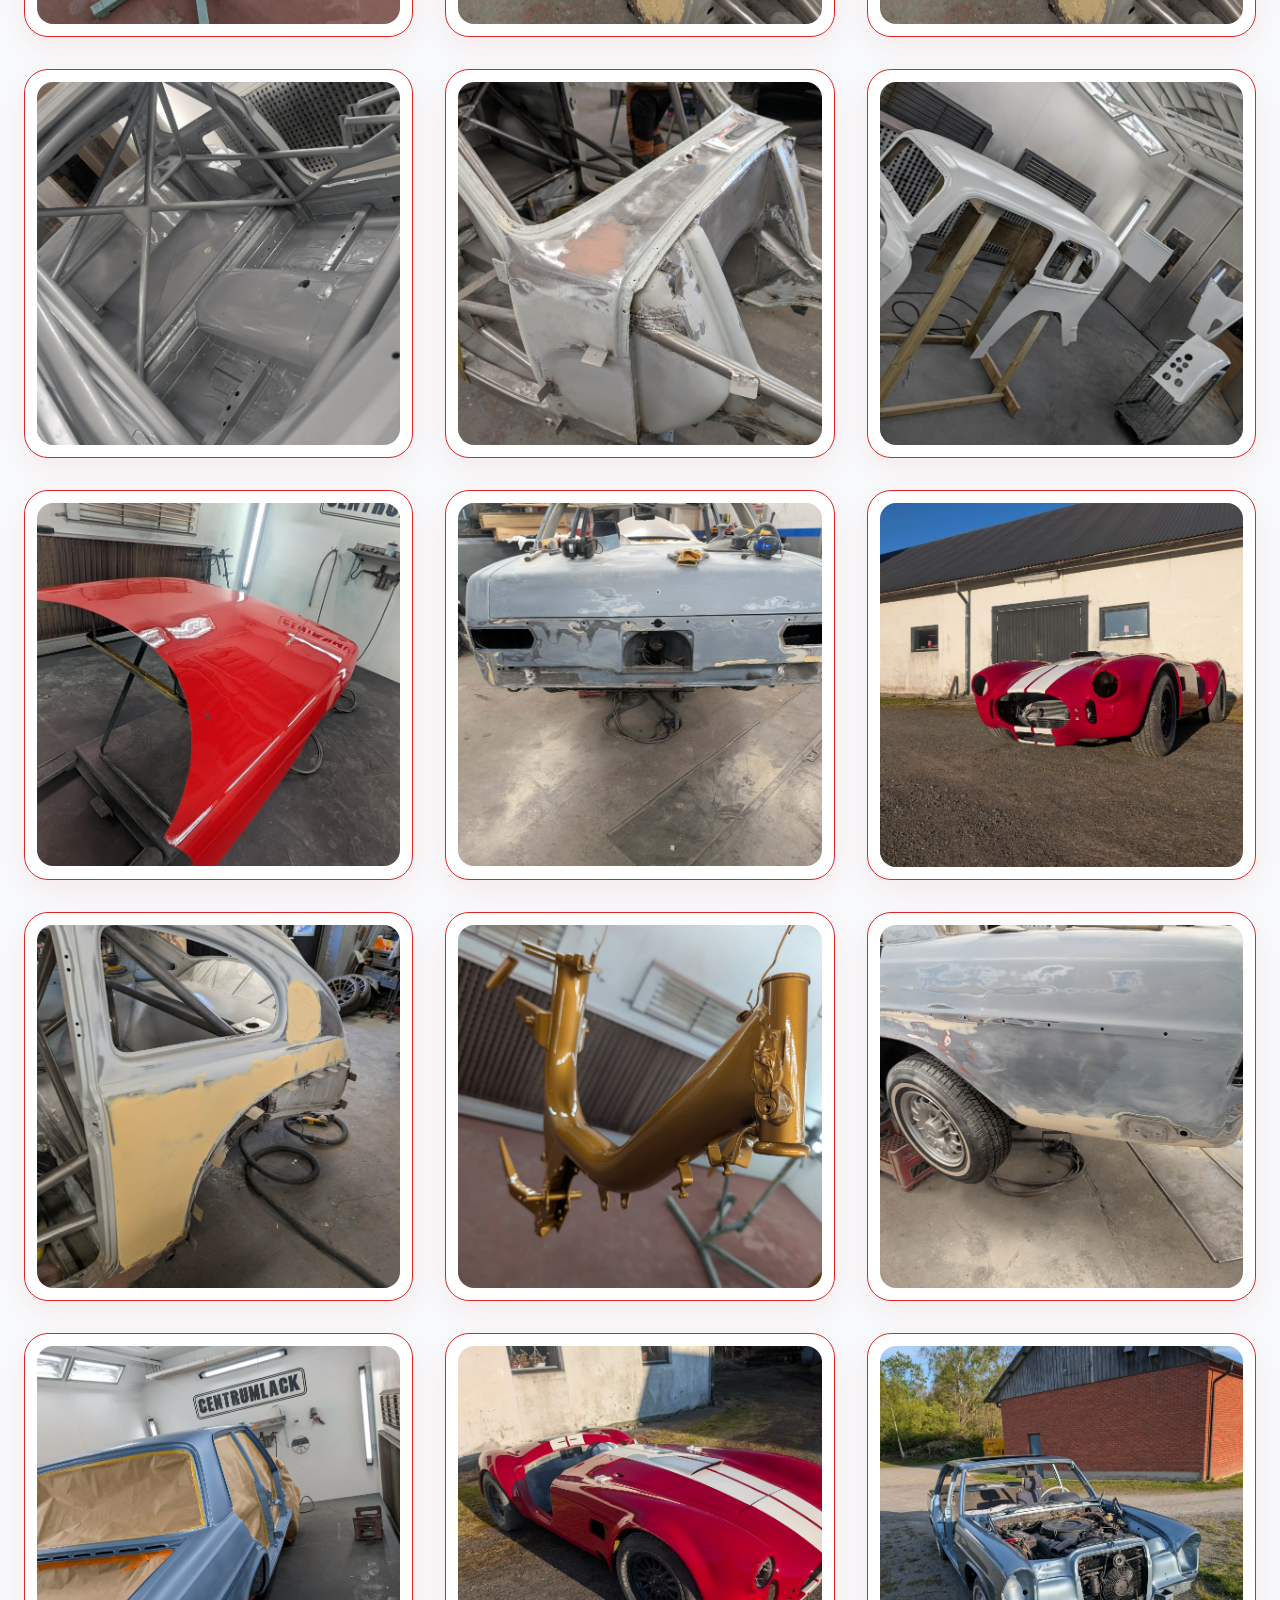
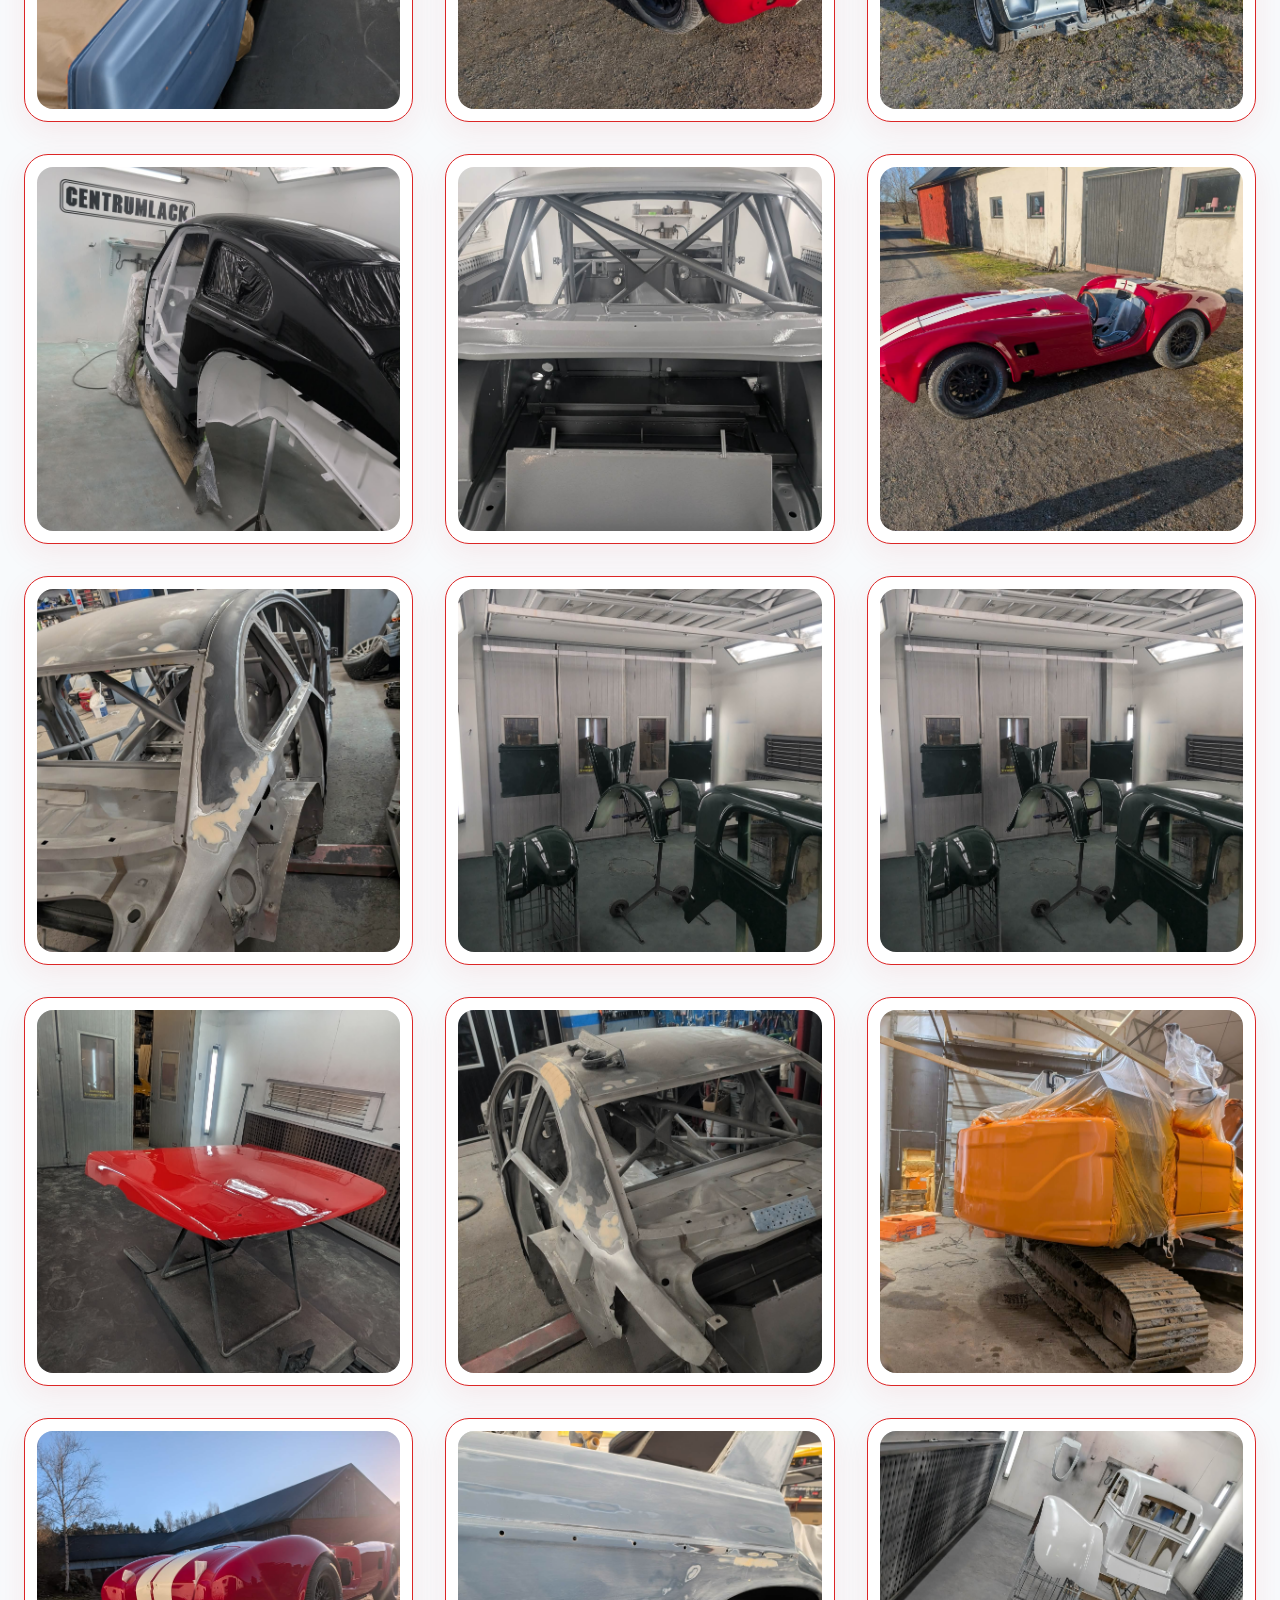
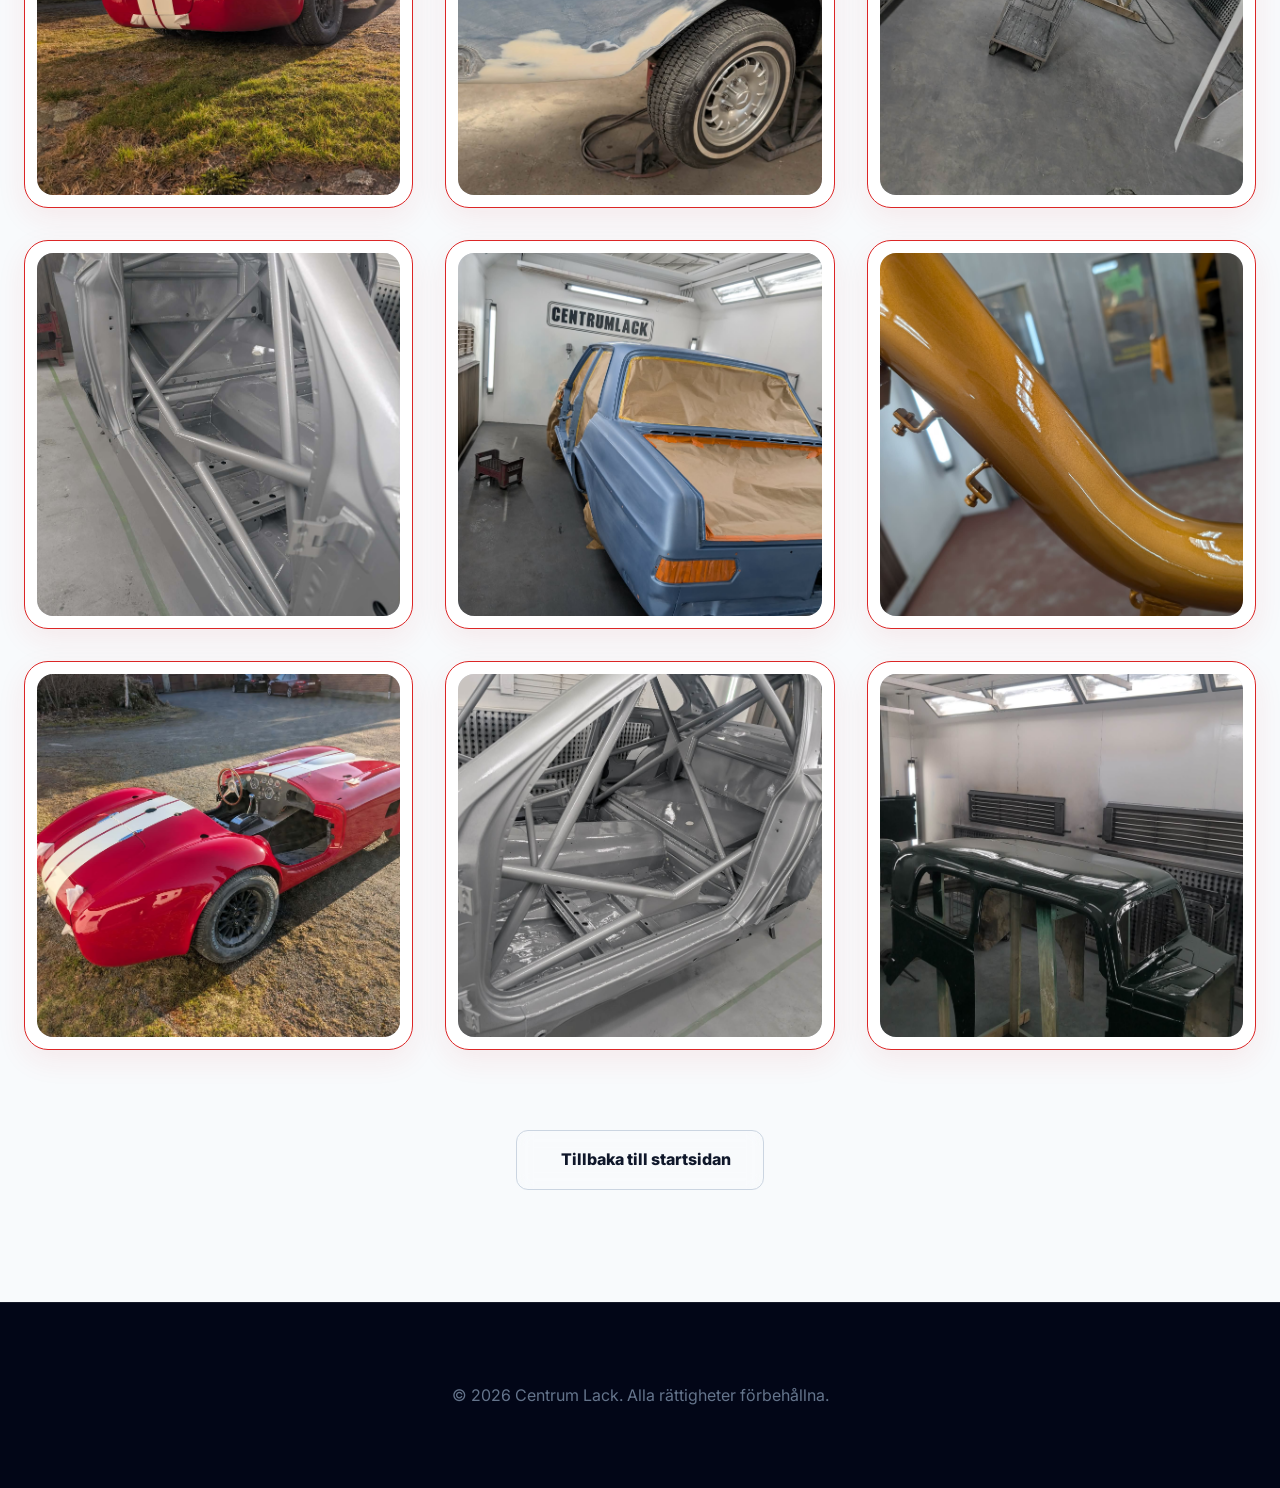
==== commit 6a85a8d8: "Add files via upload" ====
--- a/galleri.html
+++ b/galleri.html
@@ -8,12 +8,41 @@
     <link rel="preconnect" href="https://fonts.googleapis.com">
     <link rel="preconnect" href="https://fonts.gstatic.com" crossorigin>
     
-    <!-- Fonts & Icons -->
+    <!-- Critical CSS Inlined -->
+    <style>
+        :root { --bg-dark:#0f172a; --bg-darker:#020617; --brand-red:#dc2626; --brand-red-hover:#b91c1c; --brand-blue:#0f172a; --text-light:#f8fafc; --text-muted:#94a3b8; --glass:rgba(255,255,255,0.03); --border:rgba(255,255,255,0.08); --font-main:'Inter',sans-serif; --transition:all 0.4s cubic-bezier(0.16,1,0.3,1); }
+        * { margin:0; padding:0; box-sizing:border-box; }
+        html { scroll-behavior:smooth; font-family:var(--font-main); }
+        body { background-color:#fff; color:#1e293b; line-height:1.6; overflow-x:hidden; -webkit-font-smoothing:antialiased; }
+        .container { max-width:1280px; margin:0 auto; padding:0 1.5rem; }
+        .section-padding { padding:7rem 0; }
+        h1, h2, h3, h4 { font-weight:800; line-height:1.2; }
+        .highlight-red { color:var(--brand-red); }
+        .navbar { position:fixed; top:0; width:100%; height:120px; z-index:1000; background:rgba(2,6,23,0.9); backdrop-filter:blur(12px); border-bottom:1px solid var(--border); transition:var(--transition); display:flex; align-items:center; }
+        .navbar.scrolled { background:rgba(2,6,23,0.98); box-shadow:0 10px 30px rgba(0,0,0,0.3); }
+        .nav-logo { height:100px; width:auto; max-width:100%; margin-right:4rem; transition:var(--transition); }
+        @media (max-width:768px) { .navbar { height:140px; } .nav-logo { height:110px; margin-top:0; margin-left:-1rem; max-width:80vw; object-fit:contain; } }
+        .nav-content { display:flex; justify-content:space-between; align-items:center; }
+        .nav-links { display:flex; gap:2.5rem; align-items:center; list-style:none; }
+        .nav-links a { color:white; text-decoration:none; font-weight:700; font-size:0.95rem; transition:var(--transition); }
+        .nav-links a:hover { color:var(--brand-red); }
+        .btn { display:inline-flex; align-items:center; gap:0.75rem; padding:1rem 2rem; border-radius:12px; font-weight:800; text-decoration:none; transition:var(--transition); cursor:pointer; border:none; font-size:1rem; }
+        .btn-primary { background:var(--brand-red); color:white; box-shadow:0 4px 20px rgba(220,38,38,0.3); }
+        .btn-outline { background:rgba(255,255,255,0.05); color:white; border:1px solid var(--border); backdrop-filter:blur(8px); }
+        .grid-3 { display:grid; grid-template-columns:repeat(3,1fr); gap:2.5rem; }
+        @media (max-width:1024px) { .grid-3 { grid-template-columns:repeat(2,1fr); } }
+        @media (max-width:768px) { .grid-3 { grid-template-columns:1fr; } .nav-links { display:none; } .section-padding { padding:4rem 0; } }
+        .gallery-card { background:white; padding:12px; border:1px solid var(--brand-red); border-radius:24px; transition:var(--transition); overflow:hidden; box-shadow:0 10px 30px rgba(220,38,38,0.08); }
+        .gallery-card .img-container { aspect-ratio:1; overflow:hidden; border-radius:16px; width:100%; }
+        .gallery-card img { width:100%; height:100%; object-fit:cover; transition:transform 0.8s cubic-bezier(0.16,1,0.3,1); }
+        .lightbox { position:fixed; inset:0; background:rgba(0,0,0,0.95); z-index:2000; display:none; align-items:center; justify-content:center; opacity:0; transition:opacity 0.4s ease; }
+        .lightbox.active { display:flex; opacity:1; }
+        .lightbox-close { position:absolute; top:2rem; right:2rem; color:white; font-size:2.5rem; background:none; border:none; cursor:pointer; }
+    </style>
+    
+    <!-- Fonts -->
     <link href="https://fonts.googleapis.com/css2?family=Inter:wght@400;500;700;800&display=swap" rel="stylesheet" media="print" onload="this.media='all'">
     <script src="https://unpkg.com/lucide@latest" defer></script>
-    
-    <!-- Styles -->
-    <link rel="stylesheet" href="style.css">
 </head>
 <body style="background: #f8fafc;">
 
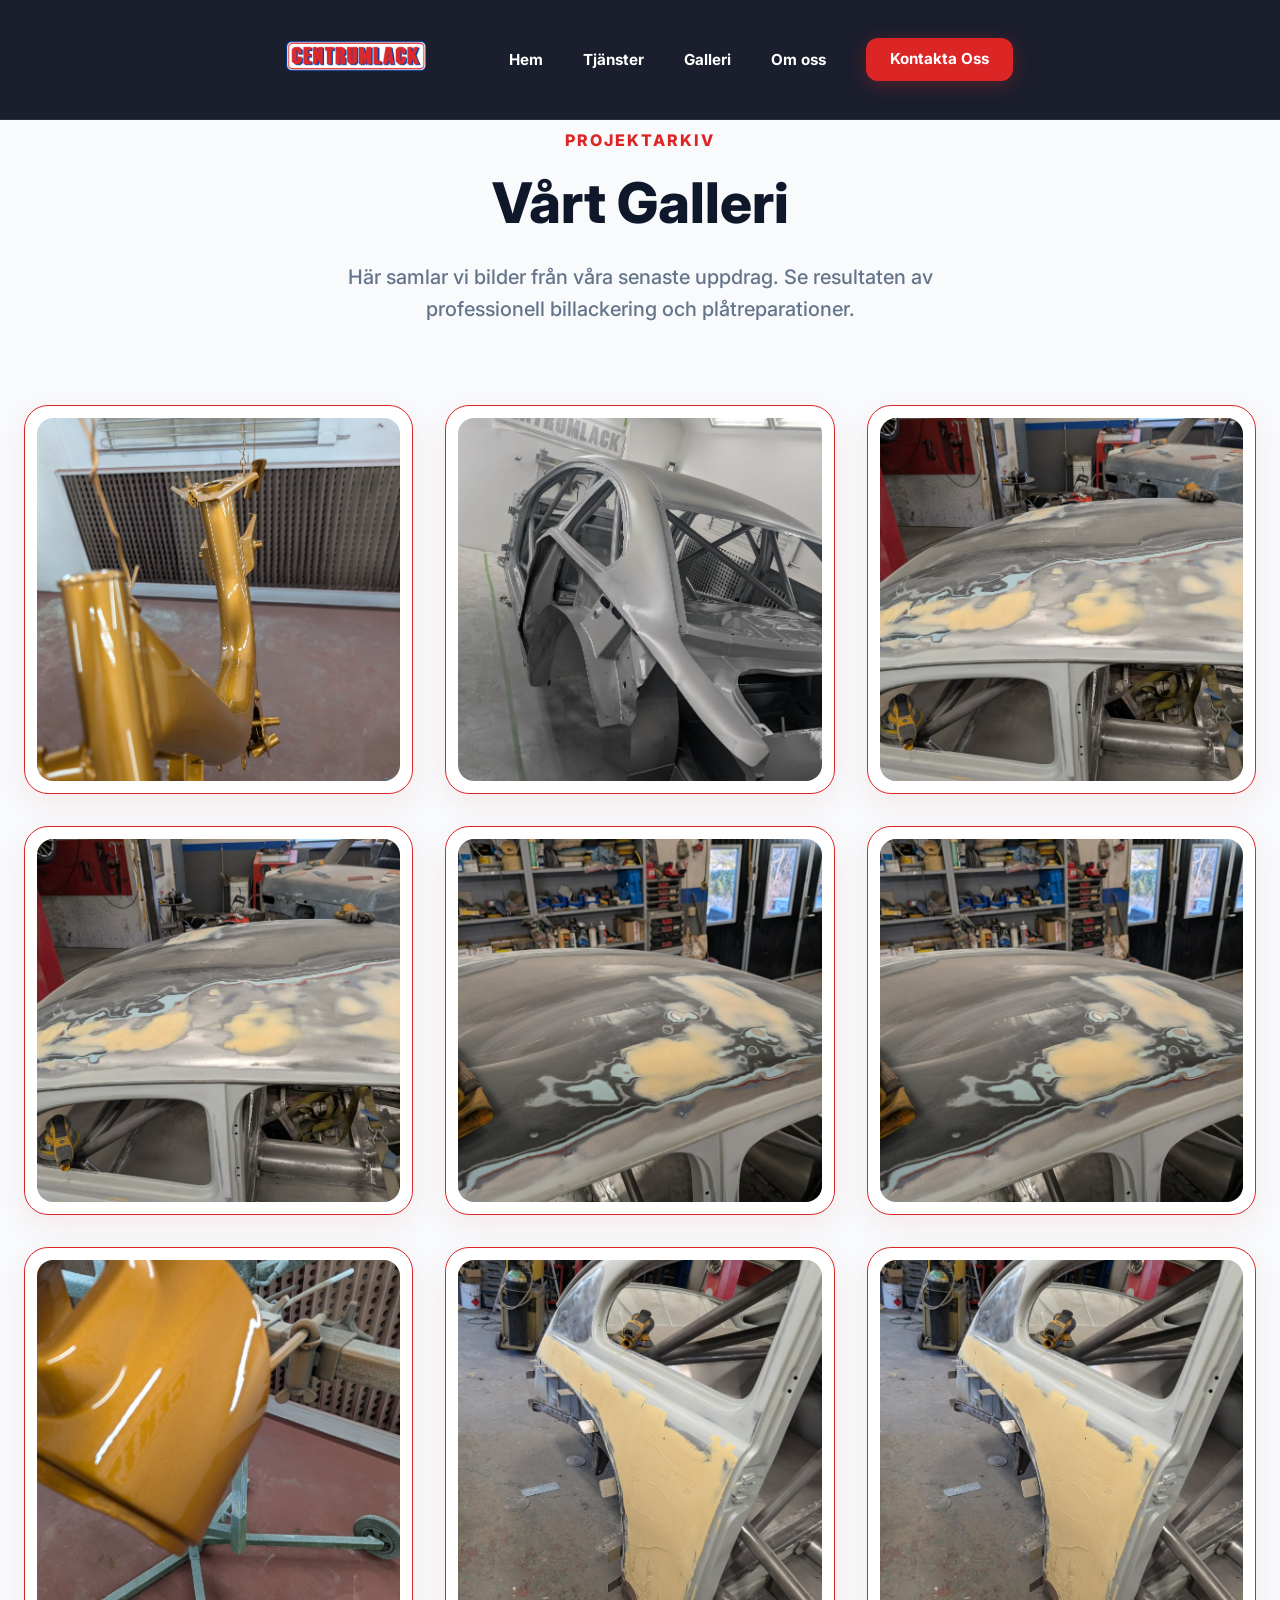
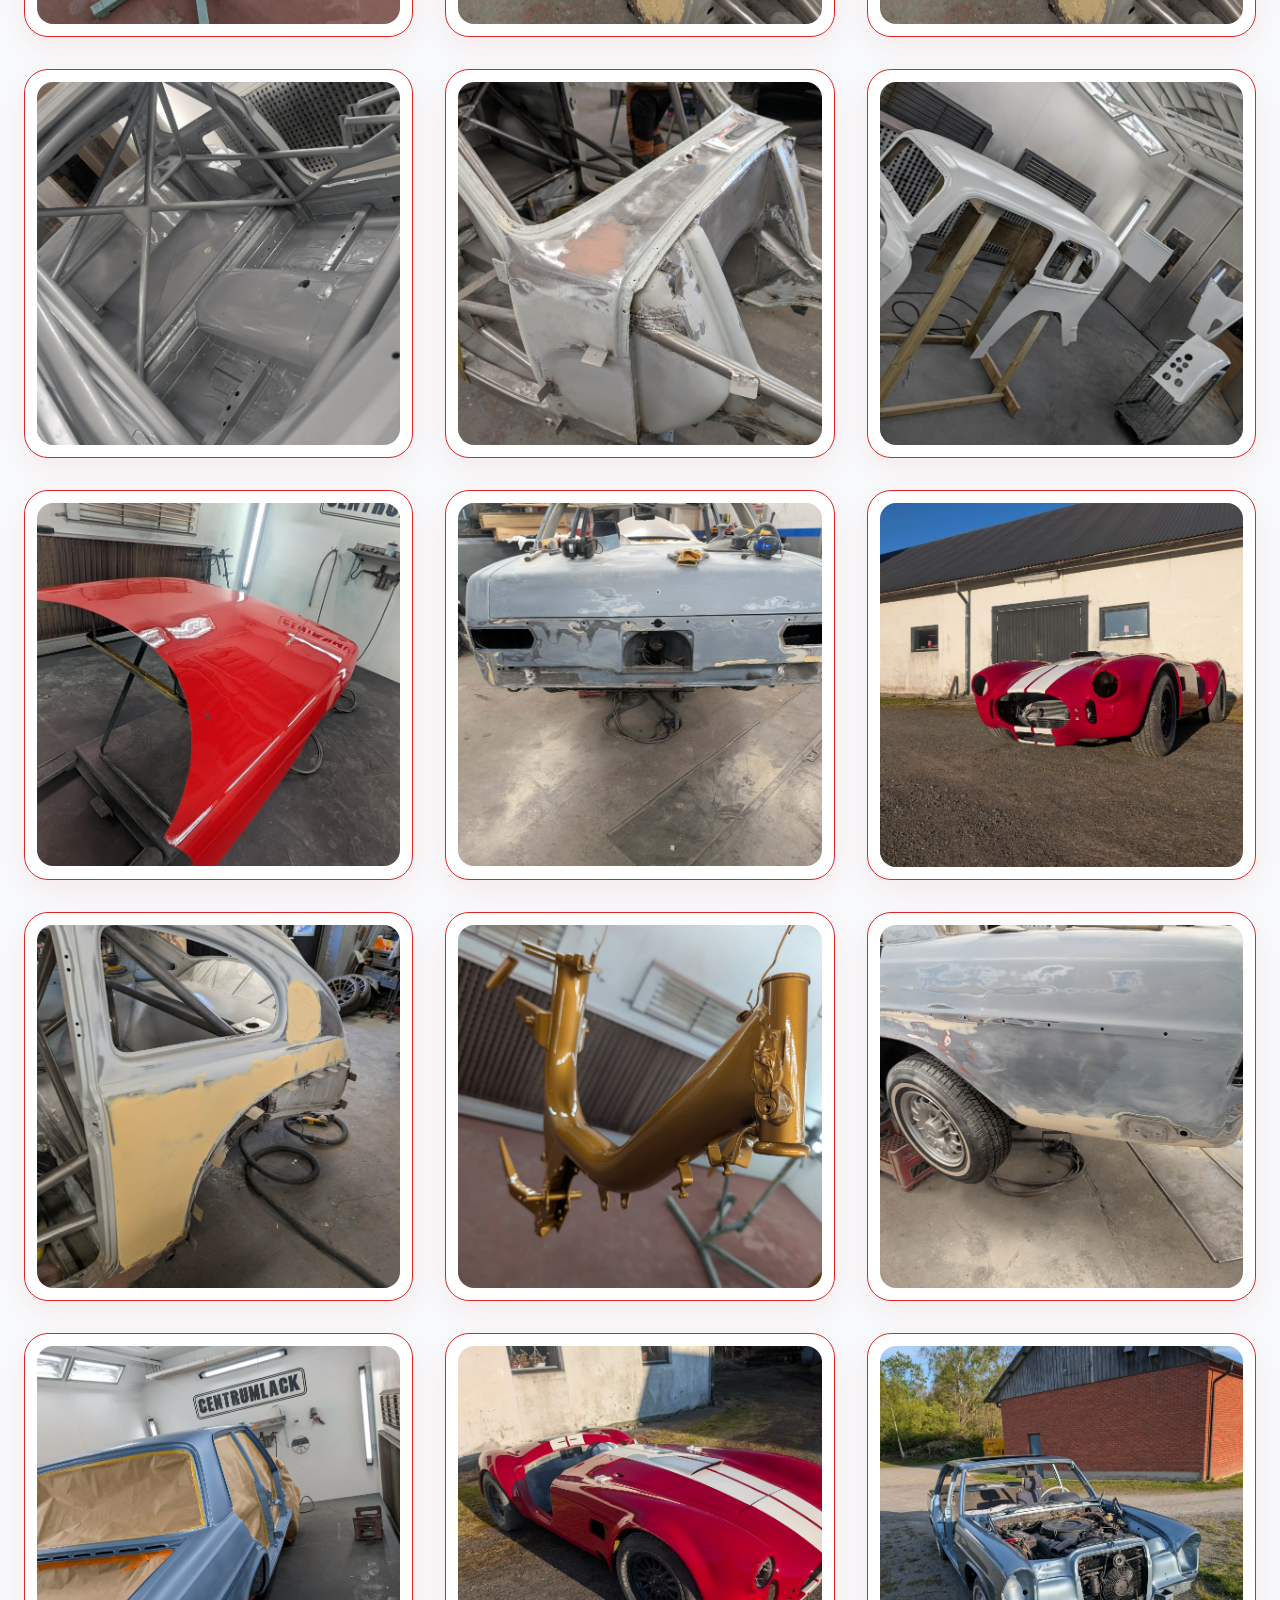
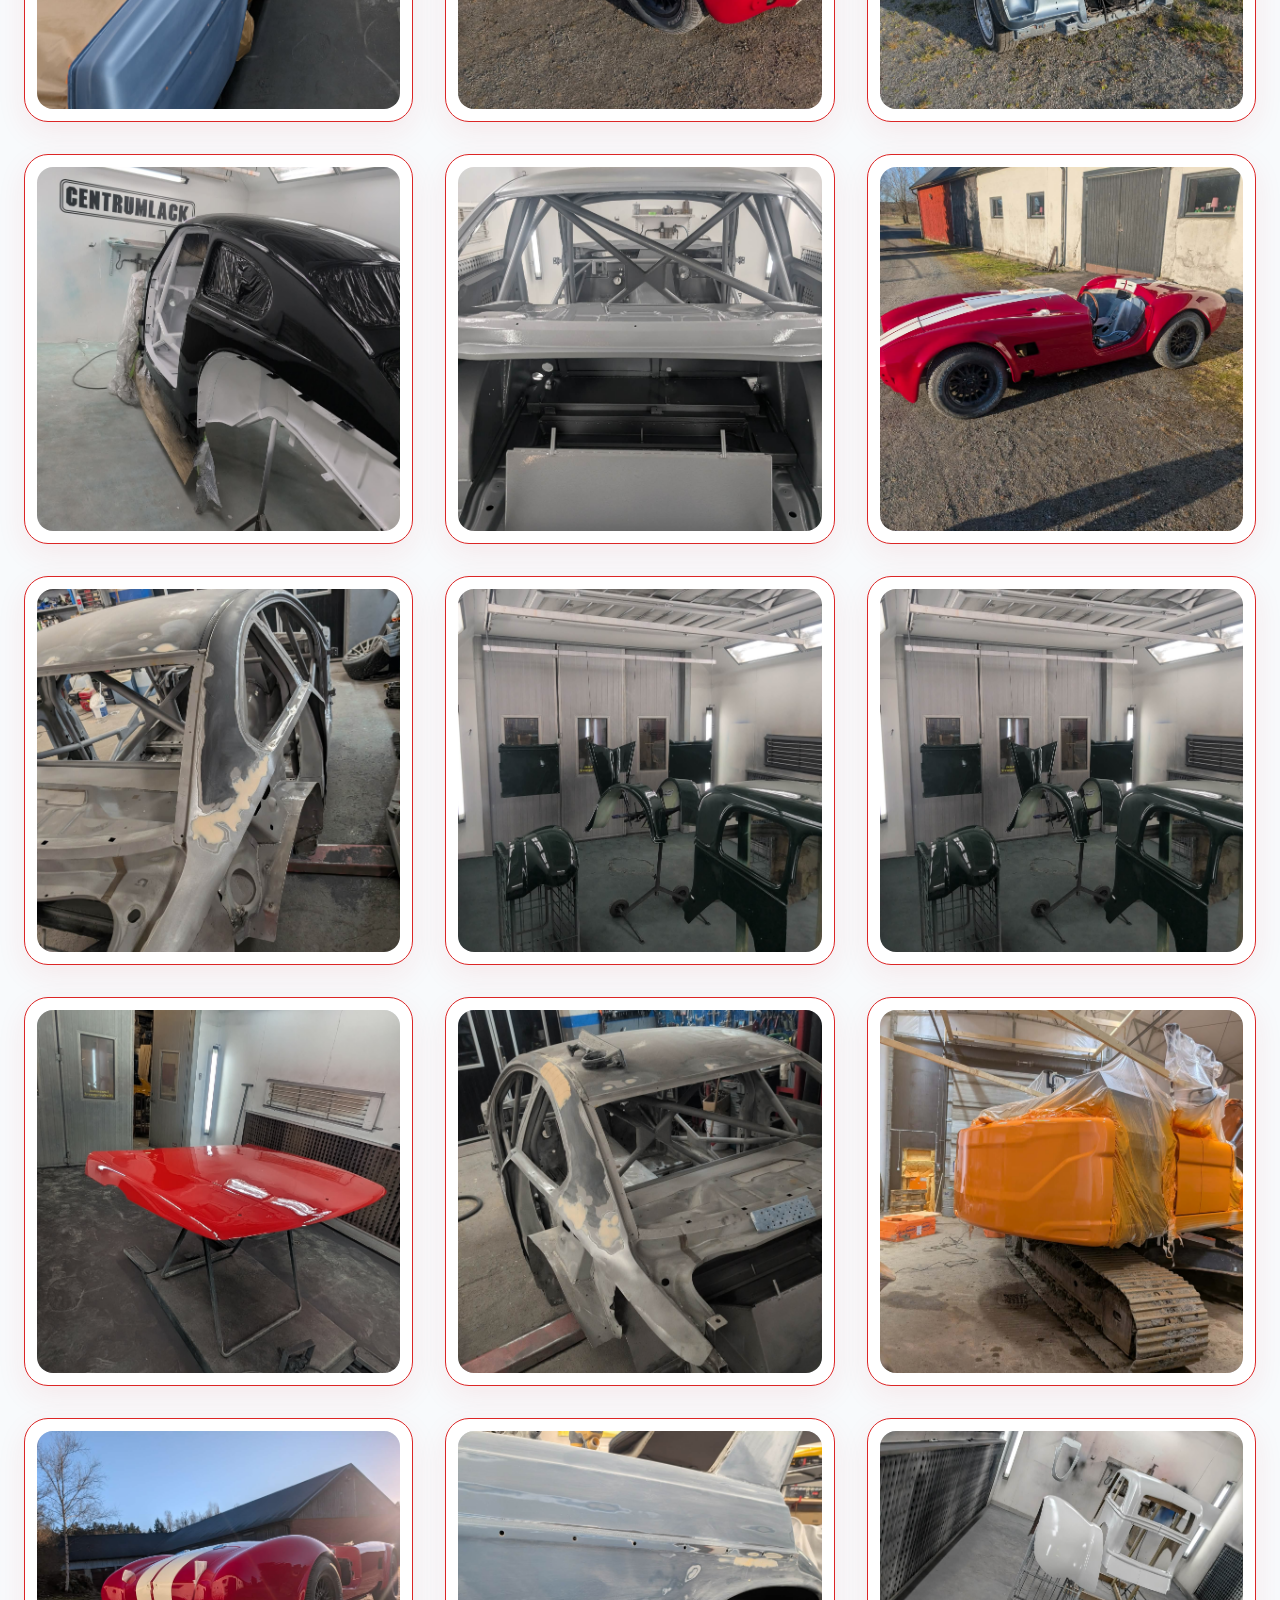
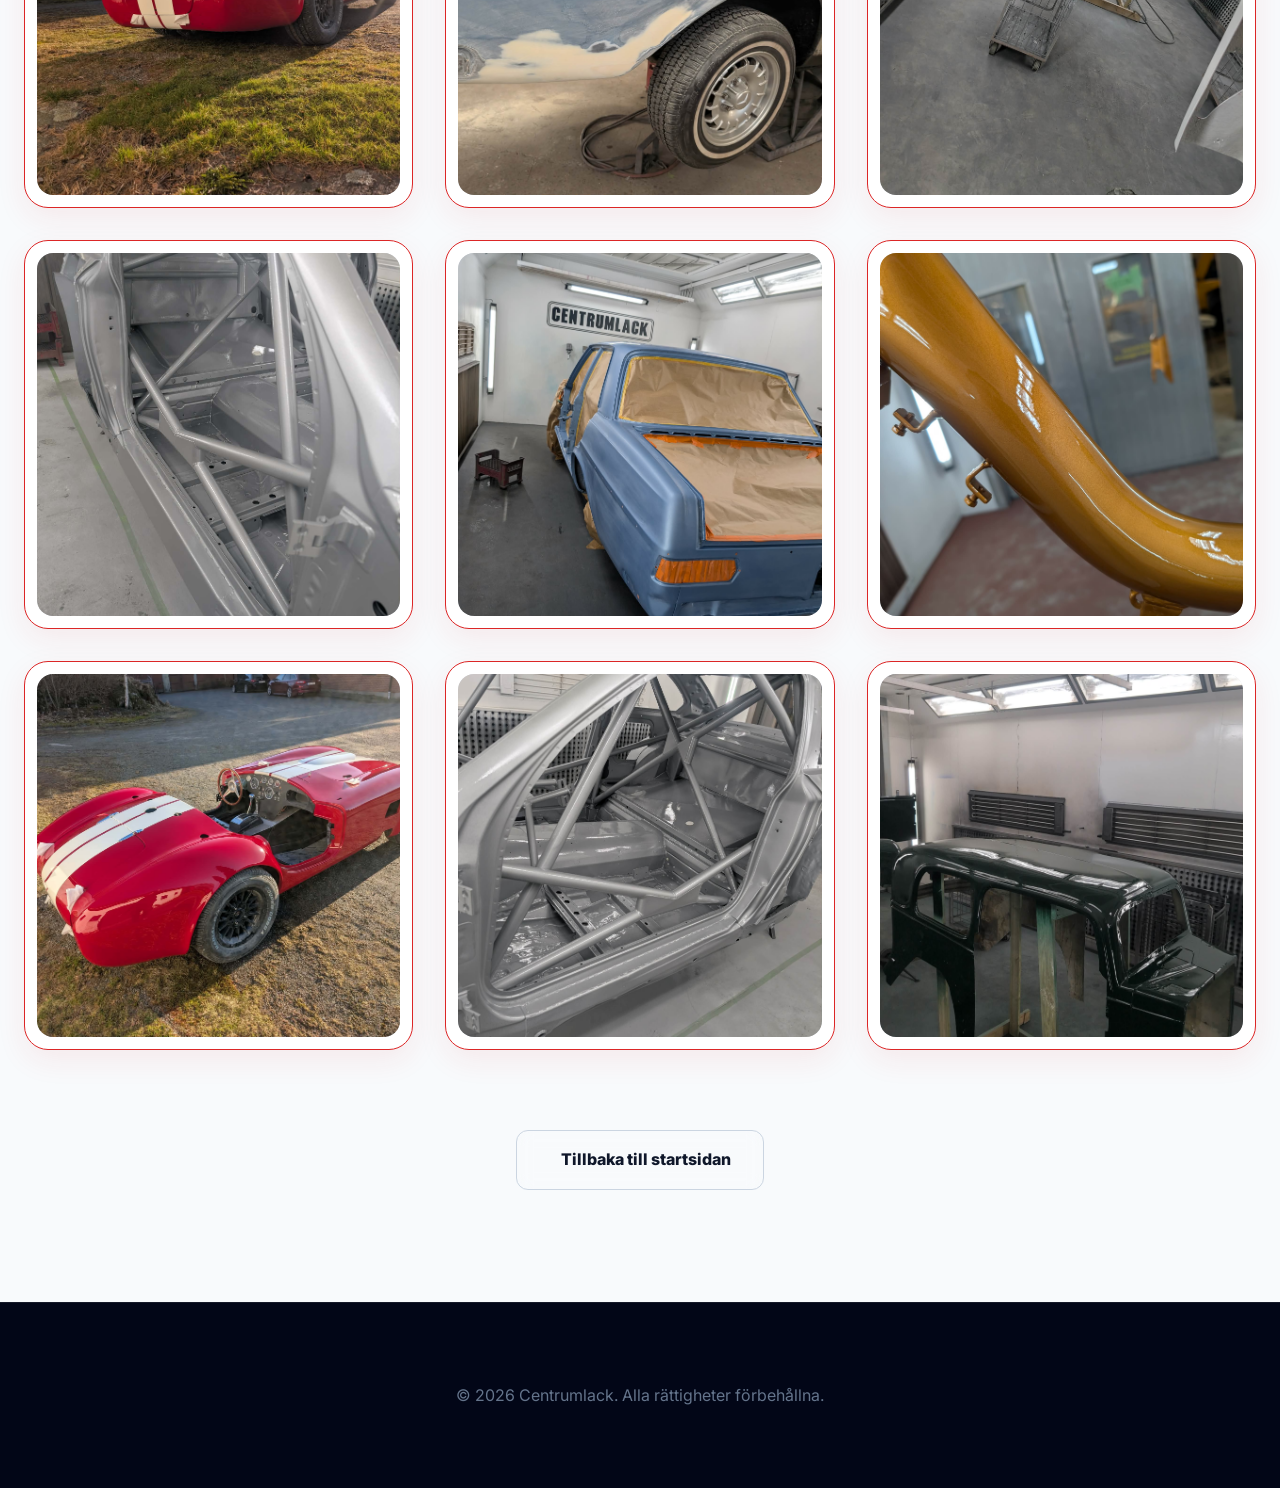
==== commit dea8893e: "Add files via upload" ====
--- a/galleri.html
+++ b/galleri.html
@@ -3,7 +3,7 @@
 <head>
     <meta charset="UTF-8">
     <meta name="viewport" content="width=device-width, initial-scale=1.0">
-    <title>Galleri | Centrum Lack</title>
+    <title>Galleri | Centrumlack</title>
     <!-- Preconnect -->
     <link rel="preconnect" href="https://fonts.googleapis.com">
     <link rel="preconnect" href="https://fonts.gstatic.com" crossorigin>
@@ -21,7 +21,8 @@
         .navbar { position:fixed; top:0; width:100%; height:120px; z-index:1000; background:rgba(2,6,23,0.9); backdrop-filter:blur(12px); border-bottom:1px solid var(--border); transition:var(--transition); display:flex; align-items:center; }
         .navbar.scrolled { background:rgba(2,6,23,0.98); box-shadow:0 10px 30px rgba(0,0,0,0.3); }
         .nav-logo { height:100px; width:auto; max-width:100%; margin-right:4rem; transition:var(--transition); }
-        @media (max-width:768px) { .navbar { height:140px; } .nav-logo { height:110px; margin-top:0; margin-left:-1rem; max-width:80vw; object-fit:contain; } }
+        #mobile-menu-btn { display:none; background:none; border:none; color:white; cursor:pointer; }
+        @media (max-width:768px) { .navbar { height:140px; } .nav-logo { height:110px; margin-top:0; margin-left:-1rem; max-width:80vw; object-fit:contain; } #mobile-menu-btn { display:block; } }
         .nav-content { display:flex; justify-content:space-between; align-items:center; }
         .nav-links { display:flex; gap:2.5rem; align-items:center; list-style:none; }
         .nav-links a { color:white; text-decoration:none; font-weight:700; font-size:0.95rem; transition:var(--transition); }
@@ -35,6 +36,9 @@
         .gallery-card { background:white; padding:12px; border:1px solid var(--brand-red); border-radius:24px; transition:var(--transition); overflow:hidden; box-shadow:0 10px 30px rgba(220,38,38,0.08); }
         .gallery-card .img-container { aspect-ratio:1; overflow:hidden; border-radius:16px; width:100%; }
         .gallery-card img { width:100%; height:100%; object-fit:cover; transition:transform 0.8s cubic-bezier(0.16,1,0.3,1); }
+        .footer-logo { height:160px; width:auto; max-width:100%; filter:grayscale(1); opacity:0.5; transition:var(--transition); }
+        .footer-logo:hover { filter:grayscale(0); opacity:1; transform:scale(1.05); }
+        @media (max-width:768px) { .footer-logo { height:100px; } }
         .lightbox { position:fixed; inset:0; background:rgba(0,0,0,0.95); z-index:2000; display:none; align-items:center; justify-content:center; opacity:0; transition:opacity 0.4s ease; }
         .lightbox.active { display:flex; opacity:1; }
         .lightbox-close { position:absolute; top:2rem; right:2rem; color:white; font-size:2.5rem; background:none; border:none; cursor:pointer; }
@@ -50,7 +54,7 @@
     <header class="navbar">
         <div class="container nav-content">
             <a href="index.html#home" class="logo flex items-center">
-                <img src="assets/logga1.png" alt="Centrum Lack" width="1920" height="1080" class="nav-logo logo-glow transition-transform hover:scale-105">
+                <img src="assets/logga1.png" alt="Centrumlack" width="1920" height="1080" class="nav-logo logo-glow transition-transform hover:scale-105">
             </a>
             
             <nav>
@@ -106,7 +110,7 @@
 
     <footer style="background: #020617; padding: 5rem 0; border-top: 1px solid var(--border); color: white;">
         <div class="container" style="text-align: center;">
-            <p style="color: #64748b;">&copy; 2026 Centrum Lack. Alla rättigheter förbehållna.</p>
+            <p style="color: #64748b;">&copy; 2026 Centrumlack. Alla rättigheter förbehållna.</p>
         </div>
     </footer>
 
@@ -167,7 +171,7 @@
                 card.style.cursor = 'pointer';
                 card.innerHTML = `
                     <div class="img-container" style="background: #e2e8f0;">
-                        <img src="assets/galleri/${imgSrc}" alt="Centrum Lack Projekt" width="800" height="800" loading="lazy">
+                        <img src="assets/galleri/${imgSrc}" alt="Centrumlack Projekt" width="800" height="800" loading="lazy">
                     </div>
                 `;
                 card.addEventListener('click', () => {
